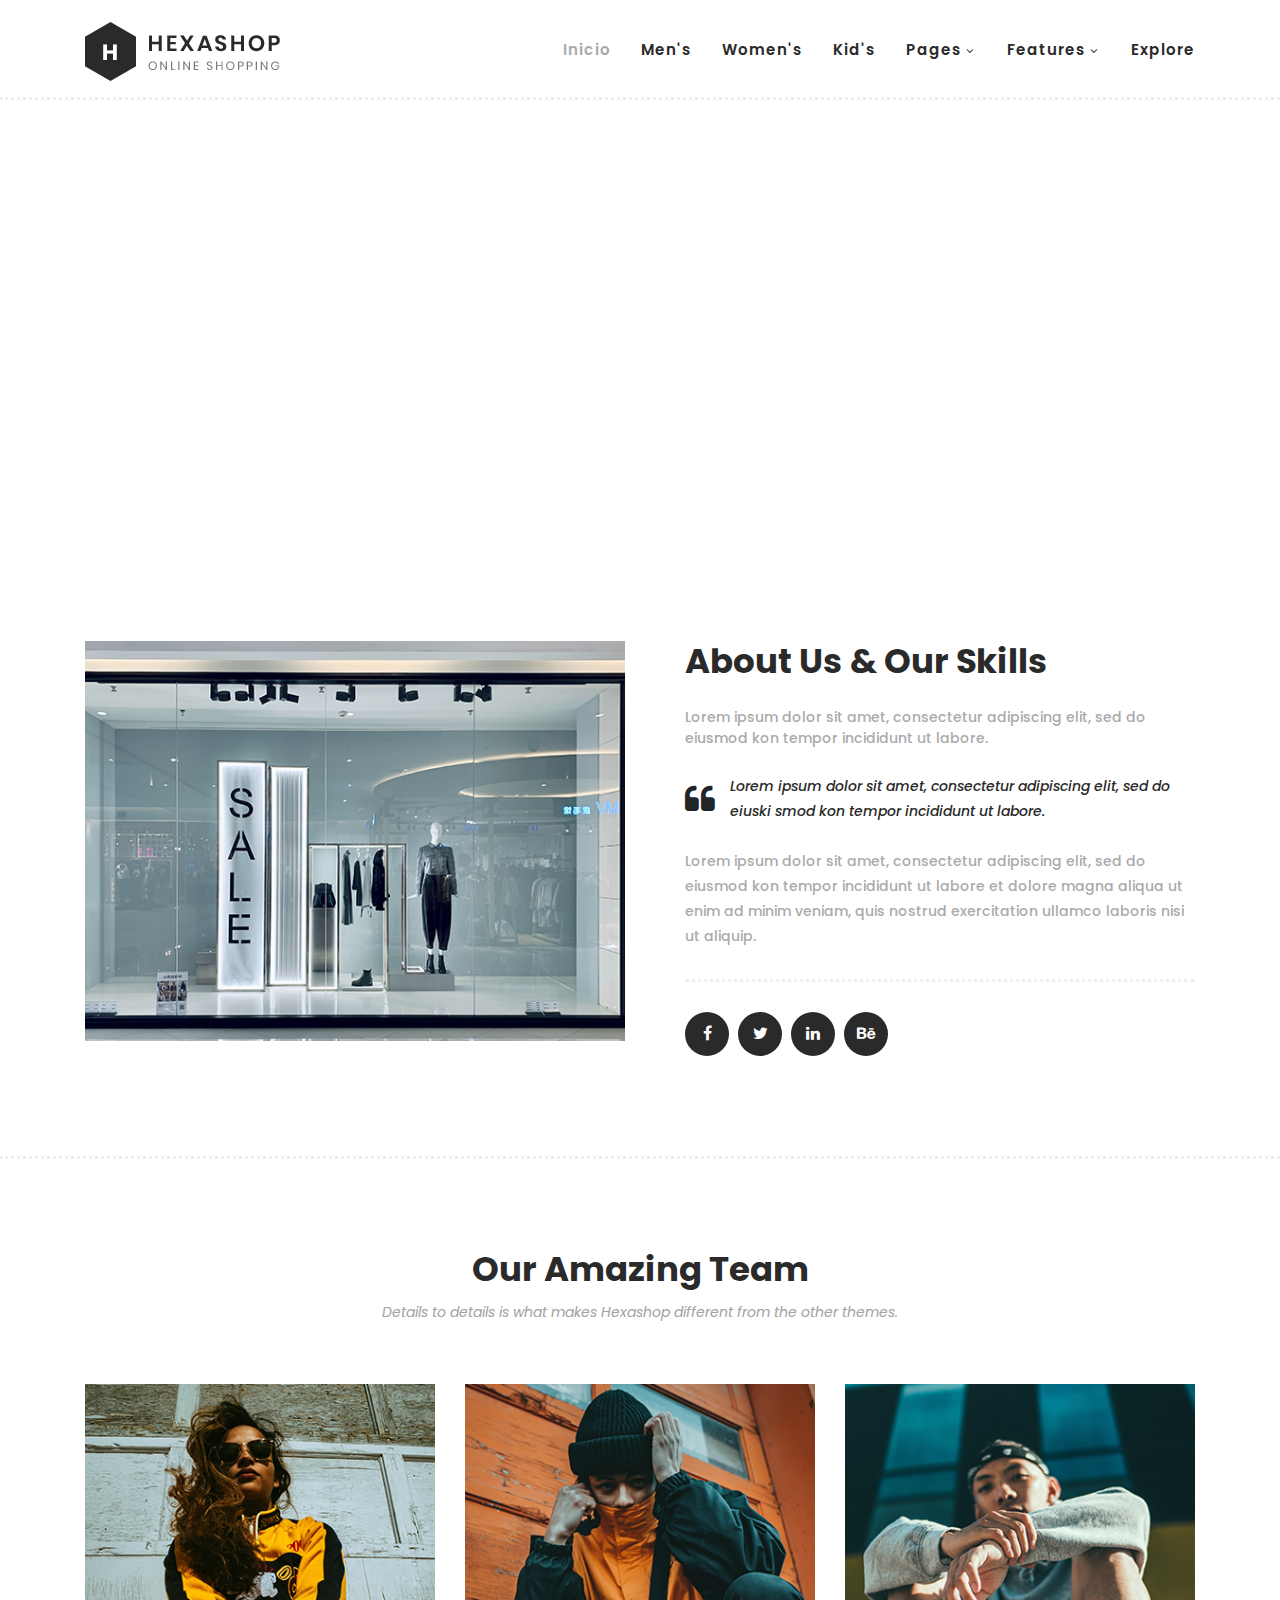
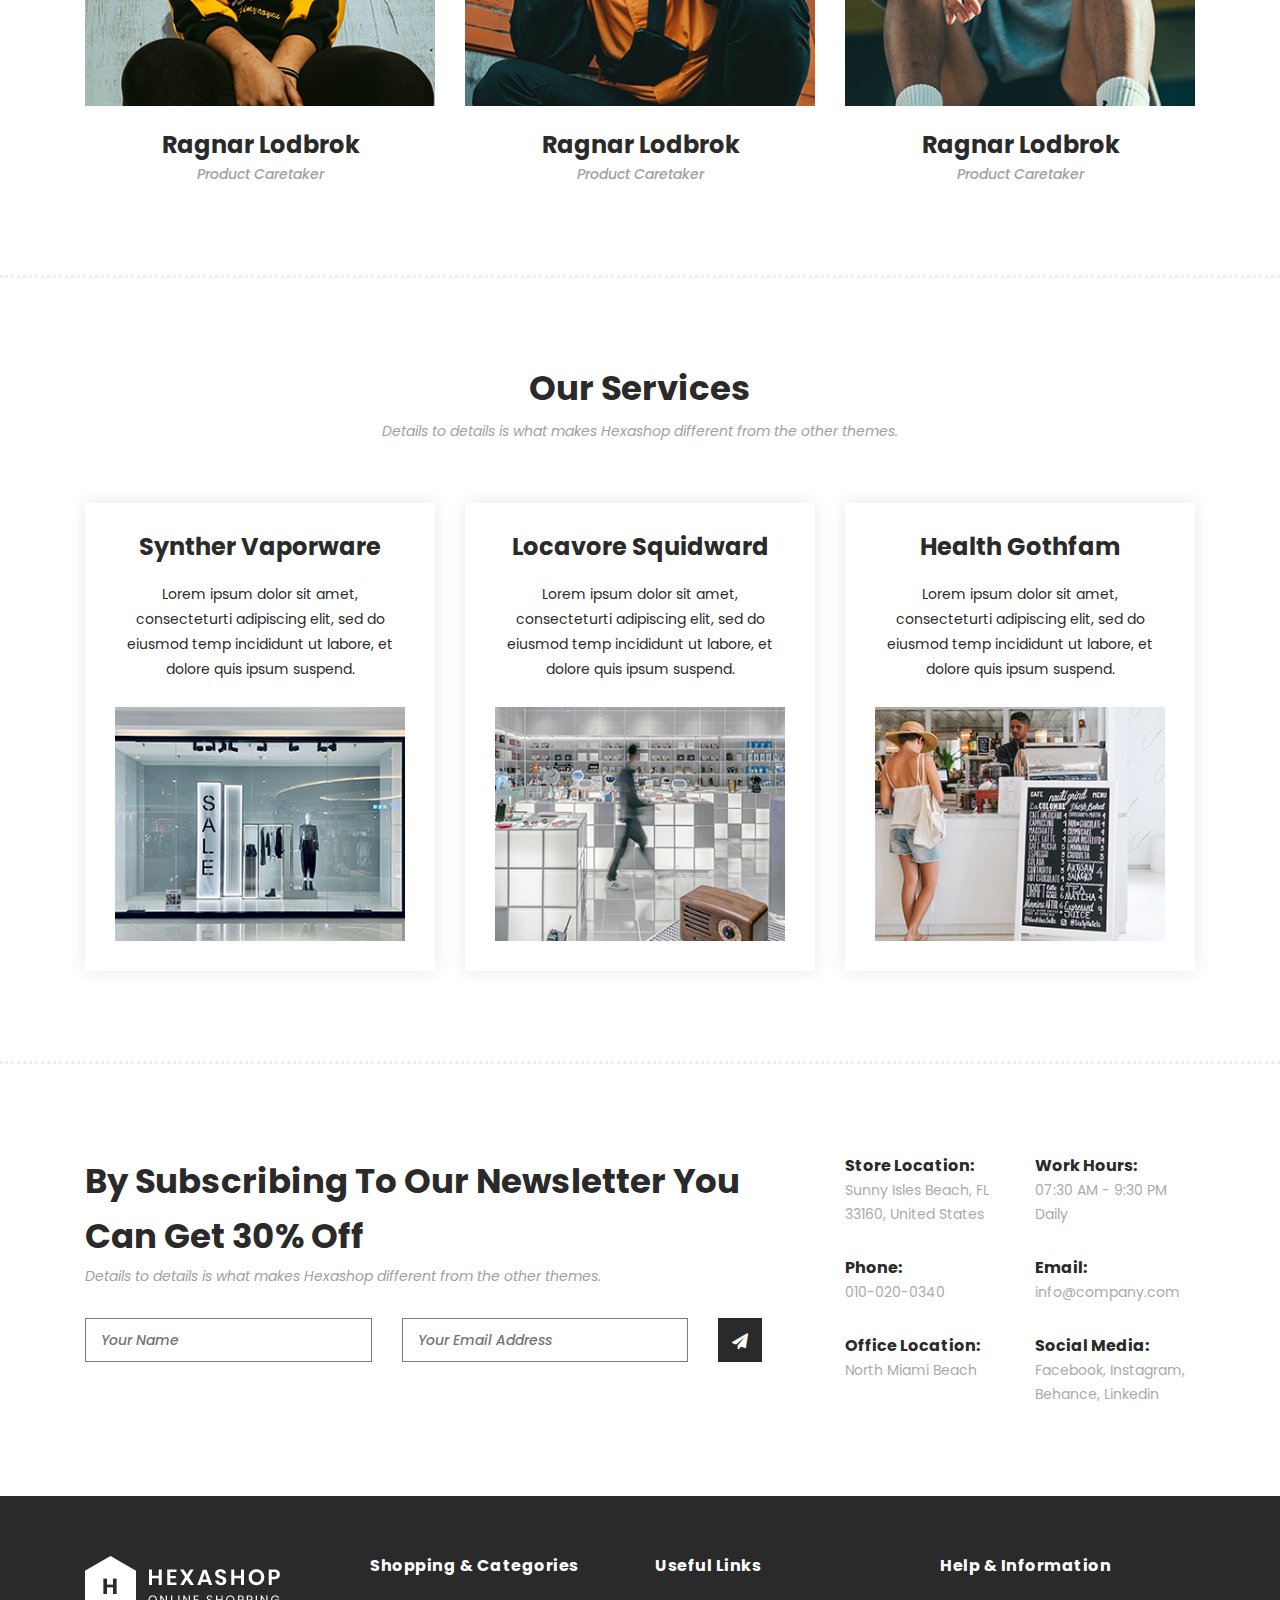
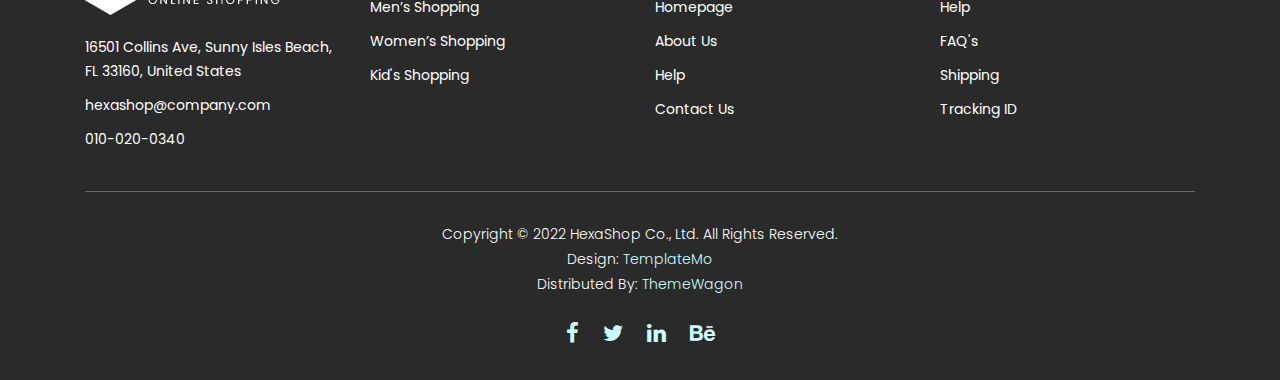
==== hexashop-1.0.0/about.html @ 98b02cd2 "first commit" ====
<!DOCTYPE html>
<html lang="en">

  <head>

    <meta charset="utf-8">
    <meta name="viewport" content="width=device-width, initial-scale=1, shrink-to-fit=no">
    <meta name="description" content="">
    <meta name="author" content="">
    <link href="https://fonts.googleapis.com/css?family=Poppins:100,200,300,400,500,600,700,800,900&display=swap" rel="stylesheet">

    <title>Hexashop - About Page</title>


    <!-- Additional CSS Files -->
    <link rel="stylesheet" type="text/css" href="assets/css/bootstrap.min.css">

    <link rel="stylesheet" type="text/css" href="assets/css/font-awesome.css">

    <link rel="stylesheet" href="assets/css/templatemo-hexashop.css">

    <link rel="stylesheet" href="assets/css/owl-carousel.css">

    <link rel="stylesheet" href="assets/css/lightbox.css">
<!--

TemplateMo 571 Hexashop

https://templatemo.com/tm-571-hexashop

-->
    </head>
    
    <body>
    
    <!-- ***** Preloader Start ***** -->
    <div id="preloader">
        <div class="jumper">
            <div></div>
            <div></div>
            <div></div>
        </div>
    </div>  
    <!-- ***** Preloader End ***** -->
    
    
    <!-- ***** Header Area Start ***** -->
    <header class="header-area header-sticky">
        <div class="container">
            <div class="row">
                <div class="col-12">
                    <nav class="main-nav">
                        <!-- ***** Logo Start ***** -->
                        <a href="index.html" class="logo">
                            <img src="assets/images/logo.png">
                        </a>
                        <!-- ***** Logo End ***** -->
                        <!-- ***** Menu Start ***** -->
                        <ul class="nav">
                            <li class="scroll-to-section"><a href="index.html" class="active">Inicio</a></li>
                            <li class="scroll-to-section"><a href="index.html">Men's</a></li>
                            <li class="scroll-to-section"><a href="index.html">Women's</a></li>
                            <li class="scroll-to-section"><a href="index.html">Kid's</a></li>
                            <li class="submenu">
                                <a href="javascript:;">Pages</a>
                                <ul>
                                    <li><a href="about.html">About Us</a></li>
                                    <li><a href="products.html">Products</a></li>
                                    <li><a href="single-product.html">Single Product</a></li>
                                    <li><a href="contact.html">Contact Us</a></li>
                                </ul>
                            </li>
                            <li class="submenu">
                                <a href="javascript:;">Features</a>
                                <ul>
                                    <li><a href="#">Features Page 1</a></li>
                                    <li><a href="#">Features Page 2</a></li>
                                    <li><a href="#">Features Page 3</a></li>
                                    <li><a rel="nofollow" href="https://templatemo.com/page/4" target="_blank">Template Page 4</a></li>
                                </ul>
                            </li>
                            <li class="scroll-to-section"><a href="index.html">Explore</a></li>
                        </ul>        
                        <a class='menu-trigger'>
                            <span>Menu</span>
                        </a>
                        <!-- ***** Menu End ***** -->
                    </nav>
                </div>
            </div>
        </div>
    </header>
    <!-- ***** Header Area End ***** -->

    <!-- ***** Main Banner Area Start ***** -->
    <div class="page-heading about-page-heading" id="top">
        <div class="container">
            <div class="row">
                <div class="col-lg-12">
                    <div class="inner-content">
                        <h2>About Our Company</h2>
                        <span>Awesome, clean &amp; creative HTML5 Template</span>
                    </div>
                </div>
            </div>
        </div>
    </div>
    <!-- ***** Main Banner Area End ***** -->

    <!-- ***** About Area Starts ***** -->
    <div class="about-us">
        <div class="container">
            <div class="row">
                <div class="col-lg-6">
                    <div class="left-image">
                        <img src="assets/images/about-left-image.jpg" alt="">
                    </div>
                </div>
                <div class="col-lg-6">
                    <div class="right-content">
                        <h4>About Us &amp; Our Skills</h4>
                        <span>Lorem ipsum dolor sit amet, consectetur adipiscing elit, sed do eiusmod kon tempor incididunt ut labore.</span>
                        <div class="quote">
                            <i class="fa fa-quote-left"></i><p>Lorem ipsum dolor sit amet, consectetur adipiscing elit, sed do eiuski smod kon tempor incididunt ut labore.</p>
                        </div>
                        <p>Lorem ipsum dolor sit amet, consectetur adipiscing elit, sed do eiusmod kon tempor incididunt ut labore et dolore magna aliqua ut enim ad minim veniam, quis nostrud exercitation ullamco laboris nisi ut aliquip.</p>
                        <ul>
                            <li><a href="#"><i class="fa fa-facebook"></i></a></li>
                            <li><a href="#"><i class="fa fa-twitter"></i></a></li>
                            <li><a href="#"><i class="fa fa-linkedin"></i></a></li>
                            <li><a href="#"><i class="fa fa-behance"></i></a></li>
                        </ul>
                    </div>
                </div>
            </div>
        </div>
    </div>
    <!-- ***** About Area Ends ***** -->

    <!-- ***** Our Team Area Starts ***** -->
    <section class="our-team">
        <div class="container">
            <div class="row">
                <div class="col-lg-12">
                    <div class="section-heading">
                        <h2>Our Amazing Team</h2>
                        <span>Details to details is what makes Hexashop different from the other themes.</span>
                    </div>
                </div>
                <div class="col-lg-4">
                    <div class="team-item">
                        <div class="thumb">
                            <div class="hover-effect">
                                <div class="inner-content">
                                    <ul>
                                        <li><a href="#"><i class="fa fa-facebook"></i></a></li>
                                        <li><a href="#"><i class="fa fa-twitter"></i></a></li>
                                        <li><a href="#"><i class="fa fa-linkedin"></i></a></li>
                                        <li><a href="#"><i class="fa fa-behance"></i></a></li>
                                    </ul>
                                </div>
                            </div>
                            <img src="assets/images/team-member-01.jpg">
                        </div>
                        <div class="down-content">
                            <h4>Ragnar Lodbrok</h4>
                            <span>Product Caretaker</span>
                        </div>
                    </div>
                </div>
                <div class="col-lg-4">
                    <div class="team-item">
                        <div class="thumb">
                            <div class="hover-effect">
                                <div class="inner-content">
                                    <ul>
                                        <li><a href="#"><i class="fa fa-facebook"></i></a></li>
                                        <li><a href="#"><i class="fa fa-twitter"></i></a></li>
                                        <li><a href="#"><i class="fa fa-linkedin"></i></a></li>
                                        <li><a href="#"><i class="fa fa-behance"></i></a></li>
                                    </ul>
                                </div>
                            </div>
                            <img src="assets/images/team-member-02.jpg">
                        </div>
                        <div class="down-content">
                            <h4>Ragnar Lodbrok</h4>
                            <span>Product Caretaker</span>
                        </div>
                    </div>
                </div>
                <div class="col-lg-4">
                    <div class="team-item">
                        <div class="thumb">
                            <div class="hover-effect">
                                <div class="inner-content">
                                    <ul>
                                        <li><a href="#"><i class="fa fa-facebook"></i></a></li>
                                        <li><a href="#"><i class="fa fa-twitter"></i></a></li>
                                        <li><a href="#"><i class="fa fa-linkedin"></i></a></li>
                                        <li><a href="#"><i class="fa fa-behance"></i></a></li>
                                    </ul>
                                </div>
                            </div>
                            <img src="assets/images/team-member-03.jpg">
                        </div>
                        <div class="down-content">
                            <h4>Ragnar Lodbrok</h4>
                            <span>Product Caretaker</span>
                        </div>
                    </div>
                </div>
            </div>
        </div>
    </section>
    <!-- ***** Our Team Area Ends ***** -->

    <!-- ***** Services Area Starts ***** -->
    <section class="our-services">
        <div class="container">
            <div class="row">
                <div class="col-lg-12">
                    <div class="section-heading">
                        <h2>Our Services</h2>
                        <span>Details to details is what makes Hexashop different from the other themes.</span>
                    </div>
                </div>
                <div class="col-lg-4">
                    <div class="service-item">
                        <h4>Synther Vaporware</h4>
                        <p>Lorem ipsum dolor sit amet, consecteturti adipiscing elit, sed do eiusmod temp incididunt ut labore, et dolore quis ipsum suspend.</p>
                        <img src="assets/images/service-01.jpg" alt="">
                    </div>
                </div>
                <div class="col-lg-4">
                    <div class="service-item">
                        <h4>Locavore Squidward</h4>
                        <p>Lorem ipsum dolor sit amet, consecteturti adipiscing elit, sed do eiusmod temp incididunt ut labore, et dolore quis ipsum suspend.</p>
                        <img src="assets/images/service-02.jpg" alt="">
                    </div>
                </div>
                <div class="col-lg-4">
                    <div class="service-item">
                        <h4>Health Gothfam</h4>
                        <p>Lorem ipsum dolor sit amet, consecteturti adipiscing elit, sed do eiusmod temp incididunt ut labore, et dolore quis ipsum suspend.</p>
                        <img src="assets/images/service-03.jpg" alt="">
                    </div>
                </div>
            </div>
        </div>
    </section>
    <!-- ***** Services Area Ends ***** -->

    <!-- ***** Subscribe Area Starts ***** -->
    <div class="subscribe">
        <div class="container">
            <div class="row">
                <div class="col-lg-8">
                    <div class="section-heading">
                        <h2>By Subscribing To Our Newsletter You Can Get 30% Off</h2>
                        <span>Details to details is what makes Hexashop different from the other themes.</span>
                    </div>
                    <form id="subscribe" action="" method="get">
                        <div class="row">
                          <div class="col-lg-5">
                            <fieldset>
                              <input name="name" type="text" id="name" placeholder="Your Name" required="">
                            </fieldset>
                          </div>
                          <div class="col-lg-5">
                            <fieldset>
                              <input name="email" type="text" id="email" pattern="[^ @]*@[^ @]*" placeholder="Your Email Address" required="">
                            </fieldset>
                          </div>
                          <div class="col-lg-2">
                            <fieldset>
                              <button type="submit" id="form-submit" class="main-dark-button"><i class="fa fa-paper-plane"></i></button>
                            </fieldset>
                          </div>
                        </div>
                    </form>
                </div>
                <div class="col-lg-4">
                    <div class="row">
                        <div class="col-6">
                            <ul>
                                <li>Store Location:<br><span>Sunny Isles Beach, FL 33160, United States</span></li>
                                <li>Phone:<br><span>010-020-0340</span></li>
                                <li>Office Location:<br><span>North Miami Beach</span></li>
                            </ul>
                        </div>
                        <div class="col-6">
                            <ul>
                                <li>Work Hours:<br><span>07:30 AM - 9:30 PM Daily</span></li>
                                <li>Email:<br><span>info@company.com</span></li>
                                <li>Social Media:<br><span><a href="#">Facebook</a>, <a href="#">Instagram</a>, <a href="#">Behance</a>, <a href="#">Linkedin</a></span></li>
                            </ul>
                        </div>
                    </div>
                </div>
            </div>
        </div>
    </div>
    <!-- ***** Subscribe Area Ends ***** -->

    <!-- ***** Footer Start ***** -->
    <footer>
        <div class="container">
            <div class="row">
                <div class="col-lg-3">
                    <div class="first-item">
                        <div class="logo">
                            <img src="assets/images/white-logo.png" alt="hexashop ecommerce templatemo">
                        </div>
                        <ul>
                            <li><a href="#">16501 Collins Ave, Sunny Isles Beach, FL 33160, United States</a></li>
                            <li><a href="#">hexashop@company.com</a></li>
                            <li><a href="#">010-020-0340</a></li>
                        </ul>
                    </div>
                </div>
                <div class="col-lg-3">
                    <h4>Shopping &amp; Categories</h4>
                    <ul>
                        <li><a href="#">Men’s Shopping</a></li>
                        <li><a href="#">Women’s Shopping</a></li>
                        <li><a href="#">Kid's Shopping</a></li>
                    </ul>
                </div>
                <div class="col-lg-3">
                    <h4>Useful Links</h4>
                    <ul>
                        <li><a href="#">Homepage</a></li>
                        <li><a href="#">About Us</a></li>
                        <li><a href="#">Help</a></li>
                        <li><a href="#">Contact Us</a></li>
                    </ul>
                </div>
                <div class="col-lg-3">
                    <h4>Help &amp; Information</h4>
                    <ul>
                        <li><a href="#">Help</a></li>
                        <li><a href="#">FAQ's</a></li>
                        <li><a href="#">Shipping</a></li>
                        <li><a href="#">Tracking ID</a></li>
                    </ul>
                </div>
                <div class="col-lg-12">
                    <div class="under-footer">
                        <p>Copyright © 2022 HexaShop Co., Ltd. All Rights Reserved. 
                        
                        <br>Design: <a href="https://templatemo.com" target="_parent" title="free css templates">TemplateMo</a>

                        <br>Distributed By: <a href="https://themewagon.com" target="_blank" title="free & premium responsive templates">ThemeWagon</a></p>
                        <ul>
                            <li><a href="#"><i class="fa fa-facebook"></i></a></li>
                            <li><a href="#"><i class="fa fa-twitter"></i></a></li>
                            <li><a href="#"><i class="fa fa-linkedin"></i></a></li>
                            <li><a href="#"><i class="fa fa-behance"></i></a></li>
                        </ul>
                    </div>
                </div>
            </div>
        </div>
    </footer>
    

    <!-- jQuery -->
    <script src="assets/js/jquery-2.1.0.min.js"></script>

    <!-- Bootstrap -->
    <script src="assets/js/popper.js"></script>
    <script src="assets/js/bootstrap.min.js"></script>

    <!-- Plugins -->
    <script src="assets/js/owl-carousel.js"></script>
    <script src="assets/js/accordions.js"></script>
    <script src="assets/js/datepicker.js"></script>
    <script src="assets/js/scrollreveal.min.js"></script>
    <script src="assets/js/waypoints.min.js"></script>
    <script src="assets/js/jquery.counterup.min.js"></script>
    <script src="assets/js/imgfix.min.js"></script> 
    <script src="assets/js/slick.js"></script> 
    <script src="assets/js/lightbox.js"></script> 
    <script src="assets/js/isotope.js"></script> 
    
    <!-- Global Init -->
    <script src="assets/js/custom.js"></script>

    <script>

        $(function() {
            var selectedClass = "";
            $("p").click(function(){
            selectedClass = $(this).attr("data-rel");
            $("#portfolio").fadeTo(50, 0.1);
                $("#portfolio div").not("."+selectedClass).fadeOut();
            setTimeout(function() {
              $("."+selectedClass).fadeIn();
              $("#portfolio").fadeTo(50, 1);
            }, 500);
                
            });
        });

    </script>

  </body>

</html>
---- hexashop-1.0.0/assets/css/templatemo-hexashop.css ----
/*

TemplateMo 571 Hexashop

https://templatemo.com/tm-571-hexashop

*/

/* ---------------------------------------------
Table of contents
------------------------------------------------
01. font & reset css
02. reset
03. global styles
04. header
05. banner
06. features
07. testimonials
08. contact
09. footer
10. preloader
11. search
12. portfolio

--------------------------------------------- */
/* 
---------------------------------------------
font & reset css
--------------------------------------------- 
*/
@import url("https://fonts.googleapis.com/css?family=Poppins:100,200,300,400,500,600,700,800,900");
/* 
---------------------------------------------
reset
--------------------------------------------- 
*/
html, body, div, span, applet, object, iframe, h1, h2, h3, h4, h5, h6, p, blockquote, div
pre, a, abbr, acronym, address, big, cite, code, del, dfn, em, font, img, ins, kbd, q,
s, samp, small, strike, strong, sub, sup, tt, var, b, u, i, center, dl, dt, dd, ol, ul, li,
figure, header, nav, section, article, aside, footer, figcaption {
  margin: 0;
  padding: 0;
  border: 0;
  outline: 0;
}

.clearfix:after {
  content: ".";
  display: block;
  clear: both;
  visibility: hidden;
  line-height: 0;
  height: 0;
}

.clearfix {
  display: inline-block;
}

html[xmlns] .clearfix {
  display: block;
}

* html .clearfix {
  height: 1%;
}

ul, li {
  padding: 0;
  margin: 0;
  list-style: none;
}

header, nav, section, article, aside, footer, hgroup {
  display: block;
}

* {
  box-sizing: border-box;
}

html, body {
  font-family: 'Poppins', sans-serif;
  font-weight: 400;
  background-color: #fff;
  font-size: 16px;
  -ms-text-size-adjust: 100%;
  -webkit-font-smoothing: antialiased;
  -moz-osx-font-smoothing: grayscale;
}

a {
  text-decoration: none !important;
}

h1, h2, h3, h4, h5, h6 {
  margin-top: 0px;
  margin-bottom: 0px;
}

ul {
  margin-bottom: 0px;
}

p {
  font-size: 14px;
  line-height: 25px;
  color: #2a2a2a;
}

/* 
---------------------------------------------
global styles
--------------------------------------------- 
*/
html,
body {
  background: #fff;
  font-family: 'Poppins', sans-serif;
}

::selection {
  background: #2a2a2a;
  color: #fff;
}

::-moz-selection {
  background: #2a2a2a;
  color: #fff;
}

@media (max-width: 991px) {
  html, body {
    overflow-x: hidden;
  }
  .mobile-top-fix {
    margin-top: 30px;
    margin-bottom: 0px;
  }
  .mobile-bottom-fix {
    margin-bottom: 30px;
  }
  .mobile-bottom-fix-big {
    margin-bottom: 60px;
  }
}

.main-border-button a {
  font-size: 13px;
  color: #fff;
  border: 1px solid #fff;
  padding: 12px 25px;
  display: inline-block;
  font-weight: 500;
  transition: all .3s;
}

.main-border-button a:hover {
  background-color: #fff;
  color: #2a2a2a;
}

.main-white-button a {
  font-size: 13px;
  color: #2a2a2a;
  background-color: #fff;
  padding: 12px 25px;
  display: inline-block;
  border-radius: 3px;
  font-weight: 600;
  transition: all .3s;
}

.main-white-button a:hover {
  opacity: 0.9;
}

.main-text-button a {
  font-size: 13px;
  color: #fff;
  font-weight: 600;
  transition: all .3s;
}

.main-text-button a:hover {
  opacity: 0.9;
}

.section-heading h2 {
  font-size: 34px;
  font-weight: 700;
  color: #2a2a2a;
}

.section-heading span {
  font-size: 14px;
  color: #a1a1a1;
  font-style: italic;
  font-weight: 400;
}



/* 
---------------------------------------------
header
--------------------------------------------- 
*/

.background-header {
  border-bottom: none !important;
  background-color: #fff;
  height: 80px!important;
  position: fixed!important;
  top: 0px;
  left: 0px;
  right: 0px;
  box-shadow: 0px 0px 10px rgba(0,0,0,0.15)!important;
}

.background-header .logo,
.background-header .main-nav .nav li a {
  color: #1e1e1e!important;
}

.background-header .main-nav .nav li:hover a {
  color: #2a2a2a!important;
}

.background-header .nav li a.active {
  color: #2a2a2a!important;
}

.header-area {
  border-bottom: 3px dotted #eee;
  box-shadow: none;
  background-color: #fff;
  position: absolute;
  top: 0px;
  left: 0px;
  right: 0px;
  z-index: 100;
  height: 100px;
  -webkit-transition: all .5s ease 0s;
  -moz-transition: all .5s ease 0s;
  -o-transition: all .5s ease 0s;
  transition: all .5s ease 0s;
}

.header-area .main-nav {
  min-height: 80px;
  background: transparent;
}

.header-area .main-nav .logo {
  line-height: 100px;
  color: #fff;
  font-size: 28px;
  font-weight: 700;
  text-transform: uppercase;
  letter-spacing: 2px;
  float: left;
  -webkit-transition: all 0.3s ease 0s;
  -moz-transition: all 0.3s ease 0s;
  -o-transition: all 0.3s ease 0s;
  transition: all 0.3s ease 0s;
}

.background-header .main-nav .logo {
  line-height: 75px;
}

.background-header .nav {
  margin-top: 20px !important;
}

.header-area .main-nav .nav {
  float: right;
  margin-top: 30px;
  margin-right: 0px;
  background-color: transparent;
  -webkit-transition: all 0.3s ease 0s;
  -moz-transition: all 0.3s ease 0s;
  -o-transition: all 0.3s ease 0s;
  transition: all 0.3s ease 0s;
  position: relative;
  z-index: 999;
}

.header-area .main-nav .nav li {
  padding-left: 15px;
  padding-right: 15px;
}

.header-area .main-nav .nav li:last-child {
  padding-right: 0px;
}

.header-area .main-nav .nav li a {
  display: block;
  font-weight: 600;
  font-size: 15px;
  color: #2a2a2a;
  text-transform: capitalize;
  -webkit-transition: all 0.3s ease 0s;
  -moz-transition: all 0.3s ease 0s;
  -o-transition: all 0.3s ease 0s;
  transition: all 0.3s ease 0s;
  height: 40px;
  line-height: 40px;
  border: transparent;
  letter-spacing: 1px;
}

.header-area .main-nav .nav li a {
  color: #2a2a2a;
}

.header-area .main-nav .nav li:hover a,
.header-area .main-nav .nav li a.active {
  color: #aaa!important;
}

.background-header .main-nav .nav li:hover a,
.background-header .main-nav .nav li a.active {
  color: #aaa!important;
  opacity: 1;
}

.header-area .main-nav .nav li.submenu {
  position: relative;
  padding-right: 30px;
}

.header-area .main-nav .nav li.submenu:after {
  font-family: FontAwesome;
  content: "\f107";
  font-size: 12px;
  color: #2a2a2a;
  position: absolute;
  right: 18px;
  top: 12px;
}

.background-header .main-nav .nav li.submenu:after {
  color: #2a2a2a;
}

.header-area .main-nav .nav li.submenu ul {
  position: absolute;
  width: 200px;
  box-shadow: 0 2px 28px 0 rgba(0, 0, 0, 0.06);
  overflow: hidden;
  top: 50px;
  opacity: 0;
  transform: translateY(+2em);
  visibility: hidden;
  z-index: -1;
  transition: all 0.3s ease-in-out 0s, visibility 0s linear 0.3s, z-index 0s linear 0.01s;
}

.header-area .main-nav .nav li.submenu ul li {
  margin-left: 0px;
  padding-left: 0px;
  padding-right: 0px;
}

.header-area .main-nav .nav li.submenu ul li a {
  opacity: 1;
  display: block;
  background: #f7f7f7;
  color: #2a2a2a!important;
  padding-left: 20px;
  height: 40px;
  line-height: 40px;
  -webkit-transition: all 0.3s ease 0s;
  -moz-transition: all 0.3s ease 0s;
  -o-transition: all 0.3s ease 0s;
  transition: all 0.3s ease 0s;
  position: relative;
  font-size: 13px;
  font-weight: 400;
  border-bottom: 1px solid #eee;
}

.header-area .main-nav .nav li.submenu ul li a:hover {
  background: #fff;
  color: #aaa!important;
  padding-left: 25px;
}

.header-area .main-nav .nav li.submenu ul li a:hover:before {
  width: 3px;
}

.header-area .main-nav .nav li.submenu:hover ul {
  visibility: visible;
  opacity: 1;
  z-index: 1;
  transform: translateY(0%);
  transition-delay: 0s, 0s, 0.3s;
}

.header-area .main-nav .menu-trigger {
  cursor: pointer;
  display: block;
  position: absolute;
  top: 33px;
  width: 32px;
  height: 40px;
  text-indent: -9999em;
  z-index: 99;
  right: 40px;
  display: none;
}

.background-header .main-nav .menu-trigger {
  top: 23px;
}

.header-area .main-nav .menu-trigger span,
.header-area .main-nav .menu-trigger span:before,
.header-area .main-nav .menu-trigger span:after {
  -moz-transition: all 0.4s;
  -o-transition: all 0.4s;
  -webkit-transition: all 0.4s;
  transition: all 0.4s;
  background-color: #1e1e1e;
  display: block;
  position: absolute;
  width: 30px;
  height: 2px;
  left: 0;
}

.background-header .main-nav .menu-trigger span,
.background-header .main-nav .menu-trigger span:before,
.background-header .main-nav .menu-trigger span:after {
  background-color: #1e1e1e;
}

.header-area .main-nav .menu-trigger span:before,
.header-area .main-nav .menu-trigger span:after {
  -moz-transition: all 0.4s;
  -o-transition: all 0.4s;
  -webkit-transition: all 0.4s;
  transition: all 0.4s;
  background-color: #1e1e1e;
  display: block;
  position: absolute;
  width: 30px;
  height: 2px;
  left: 0;
  width: 75%;
}

.background-header .main-nav .menu-trigger span:before,
.background-header .main-nav .menu-trigger span:after {
  background-color: #1e1e1e;
}

.header-area .main-nav .menu-trigger span:before,
.header-area .main-nav .menu-trigger span:after {
  content: "";
}

.header-area .main-nav .menu-trigger span {
  top: 16px;
}
about-page-heading
.header-area .main-nav .menu-trigger span:before {
  -moz-transform-origin: 33% 100%;
  -ms-transform-origin: 33% 100%;
  -webkit-transform-origin: 33% 100%;
  transform-origin: 33% 100%;
  top: -10px;
  z-index: 10;
}

.header-area .main-nav .menu-trigger span:after {
  -moz-transform-origin: 33% 0;
  -ms-transform-origin: 33% 0;
  -webkit-transform-origin: 33% 0;
  transform-origin: 33% 0;
  top: 10px;
}

.header-area .main-nav .menu-trigger.active span,
.header-area .main-nav .menu-trigger.active span:before,
.header-area .main-nav .menu-trigger.active span:after {
  background-color: transparent;
  width: 100%;
}

.header-area .main-nav .menu-trigger.active span:before {
  -moz-transform: translateY(6px) translateX(1px) rotate(45deg);
  -ms-transform: translateY(6px) translateX(1px) rotate(45deg);
  -webkit-transform: translateY(6px) translateX(1px) rotate(45deg);
  transform: translateY(6px) translateX(1px) rotate(45deg);
  background-color: #1e1e1e;
}

.background-header .main-nav .menu-trigger.active span:before {
  background-color: #1e1e1e;
}

.header-area .main-nav .menu-trigger.active span:after {
  -moz-transform: translateY(-6px) translateX(1px) rotate(-45deg);
  -ms-transform: translateY(-6px) translateX(1px) rotate(-45deg);
  -webkit-transform: translateY(-6px) translateX(1px) rotate(-45deg);
  transform: translateY(-6px) translateX(1px) rotate(-45deg);
  background-color: #1e1e1e;
}

.background-header .main-nav .menu-trigger.active span:after {
  background-color: #1e1e1e;
}

.header-area.header-sticky {
  min-height: 80px;
}

.header-area .nav {
  margin-top: 30px;
}

.header-area.header-sticky .nav li a.active {
  color: #aaa;
}

@media (max-width: 1200px) {
  .header-area .main-nav .nav li {
    padding-left: 12px;
    padding-right: 12px;
  }
  .header-area .main-nav:before {
    display: none;
  }
}

@media (max-width: 767px) {
  .header-area .main-nav .logo {
    color: #1e1e1e;
  }
  .header-area.header-sticky .nav li a:hover,
  .header-area.header-sticky .nav li a.active {
    color: #aaa!important;
    opacity: 1;
  }
  .header-area.header-sticky .nav li.search-icon a {
    width: 100%;
  }
  .header-area {
    background-color: #f7f7f7;
    padding: 0px 15px;
    height: 100px;
    box-shadow: none;
    text-align: center;
  }
  .header-area .container {
    padding: 0px;
  }
  .header-area .logo {
    margin-left: 30px;
  }
  .header-area .menu-trigger {
    display: block !important;
  }
  .header-area .main-nav {
    overflow: hidden;
  }
  .header-area .main-nav .nav {
    float: none;
    width: 100%;
    display: none;
    -webkit-transition: all 0s ease 0s;
    -moz-transition: all 0s ease 0s;
    -o-transition: all 0s ease 0s;
    transition: all 0s ease 0s;
    margin-left: 0px;
  }
  .header-area .main-nav .nav li:first-child {
    border-top: 1px solid #eee;
  }
  .header-area.header-sticky .nav {
    margin-top: 100px !important;
  }
  .header-area .main-nav .nav li {
    width: 100%;
    background: #fff;
    border-bottom: 1px solid #eee;
    padding-left: 0px !important;
    padding-right: 0px !important;
  }
  .header-area .main-nav .nav li a {
    height: 50px !important;
    line-height: 50px !important;
    padding: 0px !important;
    border: none !important;
    background: #f7f7f7 !important;
    color: #191a20 !important;
  }
  .header-area .main-nav .nav li a:hover {
    background: #eee !important;
    color: #aaa!important;
  }
  .header-area .main-nav .nav li.submenu ul {
    position: relative;
    visibility: inherit;
    opacity: 1;
    z-index: 1;
    transform: translateY(0%);
    transition-delay: 0s, 0s, 0.3s;
    top: 0px;
    width: 100%;
    box-shadow: none;
    height: 0px;
  }
  .header-area .main-nav .nav li.submenu ul li a {
    font-size: 12px;
    font-weight: 400;
  }
  .header-area .main-nav .nav li.submenu ul li a:hover:before {
    width: 0px;
  }
  .header-area .main-nav .nav li.submenu ul.active {
    height: auto !important;
  }
  .header-area .main-nav .nav li.submenu:after {
    color: #3B566E;
    right: 25px;
    font-size: 14px;
    top: 15px;
  }
  .header-area .main-nav .nav li.submenu:hover ul, .header-area .main-nav .nav li.submenu:focus ul {
    height: 0px;
  }
}

@media (min-width: 767px) {
  .header-area .main-nav .nav {
    display: flex !important;
  }
}


/* 
---------------------------------------------
banner
--------------------------------------------- 
*/

.main-banner {
  border-bottom: 3px dotted #eee;
  padding-top: 160px;
  padding-bottom: 30px;
}

.main-banner .left-content .thumb img {
  width: 100%;
  overflow: hidden;
}

.main-banner .left-content .inner-content {
  position: absolute;
  left: 100px;
  top: 50%;
  transform: translateY(-50%);
}

.main-banner .left-content .inner-content h4 {
  color: #fff;
  margin-top: -10px;
  font-size: 52px;
  font-weight: 700;
  margin-bottom: 20px;
}

.main-banner .left-content .inner-content span {
  font-size: 16px;
  color: #fff;
  font-weight: 400;
  font-style: italic;
  display: block;
  margin-bottom: 30px;
}

.main-banner .right-content .right-first-image {
  margin-bottom: 28.5px;
}

.main-banner .right-content .right-first-image .thumb {
  position: relative;
  text-align: center;
}

.main-banner .right-content .right-first-image .thumb img {
  width: 100%;
  overflow: hidden;
}

.main-banner .right-content .right-first-image .thumb .inner-content {
  position: absolute;
  top: 50%;
  transform: translateY(-50%);
  width: 100%;
  text-align: center;
}

.main-banner .right-content .right-first-image .thumb .inner-content h4 {
  color: #fff;
  font-size: 24px;
  font-weight: 700;
  margin-bottom: 15px;
}

.main-banner .right-content .right-first-image .thumb .inner-content span {
  font-size: 16px;
  color: #fff;
  font-style: italic;
}

.main-banner .right-content .right-first-image .thumb .hover-content {
  position: absolute;
  top: 15px;
  right: 15px;
  left: 15px;
  bottom: 15px;
  text-align: center;
  background-color: rgba(42,42,42,.97);
  opacity: 0;
  visibility: hidden;
  transition: all 0.5s;
}

.main-banner .right-content .right-first-image .thumb:hover .hover-content {
  opacity: 1;
  visibility: visible;
}

.main-banner .right-content .right-first-image .thumb .hover-content .inner {
  position: absolute;
  top: 50%;
  left: 50%;
  transform: translate(-50%, -50%);
  width: 100%;
}

.main-banner .right-content .right-first-image .thumb .hover-content h4 {
  color: #fff;
  font-size: 24px;
  font-weight: 700;
  margin-bottom: 15px;
}

.main-banner .right-content .right-first-image .thumb .hover-content p {
  color: #fff;
  padding: 0px 20px;
  margin-bottom: 20px;
}



/*
---------------------------------------------
Men
---------------------------------------------
*/

#men {
  padding-top: 90px;
  padding-bottom: 90px;
  border-bottom: 3px dotted #eee;
}

#men .section-heading {
  margin-bottom: 60px;
}

#men .item .down-content {
  padding-top: 30px;
  position: relative;
  z-index: 3;
  background-color: #fff;
}

#men .item .down-content h4 {
  font-size: 22px;
  color: #2a2a2a;
  font-weight: 700;
  margin-bottom: 8px;
}

#men .item .down-content span {
  font-size: 18px;
  color: #a1a1a1;
  font-weight: 500;
  display: block;
}

#men .item .down-content ul.stars {
  position: absolute;
  right: 0;
  top: 30px;
}

#men .item .down-content ul.stars li {
  display: inline;
  font-size: 13px;
}

#men .item .thumb .hover-content {
  position: absolute;
  z-index: 2;
  text-align: center;
  bottom: -60px;
  width: 100%;
  opacity: 0;
  visibility: hidden;
  transition: all .5s;
}

#men .item .thumb:hover .hover-content {
  bottom: 30px;
  opacity: 1;
  visibility: visible;
}

#men .item .thumb {
  position: relative;
}

#men .item .thumb .hover-content ul li {
  display: inline;
  margin: 0px 10px;
}

#men .item .thumb .hover-content ul li a {
  width: 50px;
  height: 50px;
  text-align: center;
  line-height: 50px;
  display: inline-block;
  color: #2a2a2a;
  background-color: #fff;
}


#men .owl-nav {
  text-align: center;
  position: absolute;
  width: 100%;
  top: 40%;
  transform: translateY(-25px);
}

#men .owl-dots {
  display: none;
}
    
#men .owl-nav .owl-prev{
  position: absolute;
  left: -80px;
  outline: none;
}

#men .owl-nav .owl-prev span,
#men .owl-nav .owl-next span {
  opacity: 0;
}

#men .owl-nav .owl-prev:before {
  display: inline-block;
  font-family: 'FontAwesome';
  color: #2a2a2a;
  font-size: 25px;
  font-weight: 700;
  content: '\f104';
  width: 50px;
  height: 50px;
  background-color: transparent;
  line-height: 48px;
  border :1px solid #2a2a2a;
}

#men .owl-nav .owl-prev {
  opacity: 0.75;
  transition: all .5s;
}

#men .owl-nav .owl-prev:hover {
  opacity: 1;
}

#men .owl-nav .owl-next {
  opacity: 0.75;
  transition: all .5s;
}

#men .owl-nav .owl-next:hover {
  opacity: 1;
}

#men .owl-nav .owl-next{
  outline: none;
  position: absolute;
  right: -85px;
}

#men .owl-nav .owl-next:before {
  display: inline-block;
  font-family: 'FontAwesome';
  color: #2a2a2a;
  font-size: 25px;
  font-weight: 700;
  content: '\f105';
  width: 50px;
  height: 50px;
  background-color: transparent;
  line-height: 48px;
  border :1px solid #2a2a2a;
}


/*
---------------------------------------------
Women
---------------------------------------------
*/

#women {
  padding-top: 90px;
  padding-bottom: 90px;
  border-bottom: 3px dotted #eee;
}

#women .section-heading {
  margin-bottom: 60px;
}

#women .item .down-content {
  padding-top: 30px;
  position: relative;
  z-index: 3;
  background-color: #fff;
}

#women .item .down-content h4 {
  font-size: 22px;
  color: #2a2a2a;
  font-weight: 700;
  margin-bottom: 8px;
}

#women .item .down-content span {
  font-size: 18px;
  color: #a1a1a1;
  font-weight: 500;
  display: block;
}

#women .item .down-content ul.stars {
  position: absolute;
  right: 0;
  top: 30px;
}

#women .item .down-content ul.stars li {
  display: inline;
  font-size: 13px;
}

#women .item .thumb .hover-content {
  position: absolute;
  z-index: 2;
  text-align: center;
  bottom: -60px;
  width: 100%;
  opacity: 0;
  visibility: hidden;
  transition: all .5s;
}

#women .item .thumb:hover .hover-content {
  bottom: 30px;
  opacity: 1;
  visibility: visible;
}

#women .item .thumb {
  position: relative;
}

#women .item .thumb .hover-content ul li {
  display: inline;
  margin: 0px 10px;
}

#women .item .thumb .hover-content ul li a {
  width: 50px;
  height: 50px;
  text-align: center;
  line-height: 50px;
  display: inline-block;
  color: #2a2a2a;
  background-color: #fff;
}


#women .owl-nav {
  text-align: center;
  position: absolute;
  width: 100%;
  top: 40%;
  transform: translateY(-25px);
}

#women .owl-dots {
  display: none;
}
    
#women .owl-nav .owl-prev{
  position: absolute;
  left: -80px;
  outline: none;
}

#women .owl-nav .owl-prev span,
#women .owl-nav .owl-next span {
  opacity: 0;
}

#women .owl-nav .owl-prev:before {
  display: inline-block;
  font-family: 'FontAwesome';
  color: #2a2a2a;
  font-size: 25px;
  font-weight: 700;
  content: '\f104';
  width: 50px;
  height: 50px;
  background-color: transparent;
  line-height: 48px;
  border :1px solid #2a2a2a;
}

#women .owl-nav .owl-prev {
  opacity: 0.75;
  transition: all .5s;
}

#women .owl-nav .owl-prev:hover {
  opacity: 1;
}

#women .owl-nav .owl-next {
  opacity: 0.75;
  transition: all .5s;
}

#women .owl-nav .owl-next:hover {
  opacity: 1;
}

#women .owl-nav .owl-next{
  outline: none;
  position: absolute;
  right: -85px;
}

#women .owl-nav .owl-next:before {
  display: inline-block;
  font-family: 'FontAwesome';
  color: #2a2a2a;
  font-size: 25px;
  font-weight: 700;
  content: '\f105';
  width: 50px;
  height: 50px;
  background-color: transparent;
  line-height: 48px;
  border :1px solid #2a2a2a;
}

/*
---------------------------------------------
Kids
---------------------------------------------
*/

#kids {
  padding-top: 90px;
  padding-bottom: 90px;
  border-bottom: 3px dotted #eee;
}

#kids .section-heading {
  margin-bottom: 60px;
}

#kids .item .down-content {
  padding-top: 30px;
  position: relative;
  z-index: 3;
  background-color: #fff;
}

#kids .item .down-content h4 {
  font-size: 22px;
  color: #2a2a2a;
  font-weight: 700;
  margin-bottom: 8px;
}

#kids .item .down-content span {
  font-size: 18px;
  color: #a1a1a1;
  font-weight: 500;
  display: block;
}

#kids .item .down-content ul.stars {
  position: absolute;
  right: 0;
  top: 30px;
}

#kids .item .down-content ul.stars li {
  display: inline;
  font-size: 13px;
}

#kids .item .thumb .hover-content {
  position: absolute;
  z-index: 2;
  text-align: center;
  bottom: -60px;
  width: 100%;
  opacity: 0;
  visibility: hidden;
  transition: all .5s;
}

#kids .item .thumb:hover .hover-content {
  bottom: 30px;
  opacity: 1;
  visibility: visible;
}

#kids .item .thumb {
  position: relative;
}

#kids .item .thumb .hover-content ul li {
  display: inline;
  margin: 0px 10px;
}

#kids .item .thumb .hover-content ul li a {
  width: 50px;
  height: 50px;
  text-align: center;
  line-height: 50px;
  display: inline-block;
  color: #2a2a2a;
  background-color: #fff;
}


#kids .owl-nav {
  text-align: center;
  position: absolute;
  width: 100%;
  top: 40%;
  transform: translateY(-25px);
}

#kids .owl-dots {
  display: none;
}
    
#kids .owl-nav .owl-prev{
  position: absolute;
  left: -80px;
  outline: none;
}

#kids .owl-nav .owl-prev span,
#kids .owl-nav .owl-next span {
  opacity: 0;
}

#kids .owl-nav .owl-prev:before {
  display: inline-block;
  font-family: 'FontAwesome';
  color: #2a2a2a;
  font-size: 25px;
  font-weight: 700;
  content: '\f104';
  width: 50px;
  height: 50px;
  background-color: transparent;
  line-height: 48px;
  border :1px solid #2a2a2a;
}

#kids .owl-nav .owl-prev {
  opacity: 0.75;
  transition: all .5s;
}

#kids .owl-nav .owl-prev:hover {
  opacity: 1;
}

#kids .owl-nav .owl-next {
  opacity: 0.75;
  transition: all .5s;
}

#kids .owl-nav .owl-next:hover {
  opacity: 1;
}

#kids .owl-nav .owl-next{
  outline: none;
  position: absolute;
  right: -85px;
}

#kids .owl-nav .owl-next:before {
  display: inline-block;
  font-family: 'FontAwesome';
  color: #2a2a2a;
  font-size: 25px;
  font-weight: 700;
  content: '\f105';
  width: 50px;
  height: 50px;
  background-color: transparent;
  line-height: 48px;
  border :1px solid #2a2a2a;
}


/*
---------------------------------------------
Explore
---------------------------------------------
*/

#explore {
  padding-top: 90px;
  padding-bottom: 90px;
  border-bottom: 3px dotted #eee;
}

#explore .left-content {
  margin-right: 30px;
}

#explore .left-content h2 {
  font-size: 34px;
  font-weight: 700;
  color: #2a2a2a;
}

#explore .left-content span {
  font-size: 14px;
  color: #aaaaaa;
  font-weight: 500;
  display: block;
  margin-top: 25px;
}

#explore .left-content .quote {
  margin-top: 25px;
}

#explore .left-content .quote i {
  float: left;
  font-size: 32px;
  margin-right: 15px;
  margin-top: 10px;
}

#explore .left-content .quote p {
  font-style: italic;
  color: #2a2a2a;
  font-weight: 500;
}

#explore .left-content p {
  font-size: 14px;
  color: #aaaaaa;
  font-weight: 500;
  display: block;
  margin-top: 25px;
}

#explore .left-content .main-border-button a {
  color: #2a2a2a;
  border-color: #2a2a2a;
  margin-top: 35px;
}

#explore .left-content .main-border-button a:hover {
  background-color: #2a2a2a;
  color: #fff;
}

#explore img {
  width: 100%;
  overflow: hidden;
}

#explore .leather {
  margin-bottom: 30px;
}

#explore .first-image {
  margin-bottom: 30px;
}

#explore .leather,
#explore .types {
  min-height: 255px;
  background-color: #f8f8f8;
  text-align: center;
  width: 100%;
}

#explore .leather h4,
#explore .types h4 {
  font-size: 24px;
  font-weight: 700;
  color: #2a2a2a;
  padding-top: 90px;
  margin-bottom: 5px;
}

#explore .leather span,
#explore .types span {
  font-size: 14px;
  font-style: italic;
  color: #aaa;
  font-weight: 500;
}

/* 
---------------------------------------------
Social
--------------------------------------------- 
*/

#social {
  margin-top: 90px;
  padding-bottom: 90px;
  border-bottom: 3px dotted #eee;
}

#social .col-2 {
  padding-left: 0;
  padding-right: 0;
}

#social .images {
  margin-top: 60px;
  padding-left: 15px;
  padding-right: 15px;
}

#social .thumb {
  position: relative;
}

#social .thumb .icon {
  position: absolute;
  bottom: 0;
  left: 0;
  right: 0;
  top: 0;
  width: 100%;
  background-color: rgba(0,0,0,0.85);
  opacity: 0;
  visibility: hidden;
  transition: all .3s;
}

#social .thumb:hover .icon {
  opacity: 1;
  visibility: visible;
}

#social .thumb .icon h6 {
  color: #fff;
  position: absolute;
  font-size: 14px;
  bottom: 40px;
  font-weight: 400;
  left: 15px;
}

#social .thumb .icon i {
  color: #fff;
  position: absolute;
  bottom: 15px;
  left: 15px;
}

#social .thumb img {
  width: 100%;
  overflow: hidden;
}


/* 
---------------------------------------------
Subscribe
--------------------------------------------- 
*/

.subscribe {
  margin-top: 90px;
}

.subscribe .section-heading {
  margin-bottom: 30px;
}

.subscribe .section-heading h2 {
  line-height: 55px;
}

.subscribe form input {
  width: 100%;
  height: 44px;
  line-height: 44px;
  padding: 0px 15px;
  font-size: 14px;
  font-style: italic;
  font-weight: 500;
  color: #aaa;
  border-radius: 0px;
  border: 1px solid #7a7a7a;
  box-shadow: none;
}

.subscribe form input::focus {
  border-color: #2a2a2a;
  border-radius: 0px;
}

.subscribe form button {
  width: 44px;
  height: 44px;
  display: inline-block;
  text-align: center;
  line-height: 44px;
  background-color: #2a2a2a;
  box-shadow: none;
  border: 1px solid transparent;
  color: #fff;
  transition: all 0.3s;
}

.subscribe form button:hover {
  background-color: #fff;
  border: 1px solid #2a2a2a;
  color: #2a2a2a;
}

.subscribe ul li {
  margin-bottom: 30px;
  display: block;
}

.subscribe ul li {
  font-size: 16px;
  font-weight: 700;
  color: #2a2a2a;
}

.subscribe ul li span,
.subscribe ul li span a {
  font-size: 14px;
  font-weight: 400;
  color: #aaa;
}

.subscribe ul li span a:hover {
  color: #2a2a2a;
}


/* 
---------------------------------------------
footer
--------------------------------------------- 
*/

footer {
  margin-top: 60px;
  padding: 60px 0px 30px 0px;
  background-color: #2a2a2a;
}

footer .logo {
  margin-bottom: 20px;
}

footer ul li {
  display: block;
  margin-bottom: 10px;
}

footer ul li a {
  font-size: 14px;
  color: #fff;
  transition: all .3s;
}

footer ul li a:hover {
  color: #aaa;
}

footer h4 {
  letter-spacing: 0.5px;
  font-size: 16px;
  color: #fff;
  font-weight: 700;
  margin-bottom: 20px;
}

footer .under-footer {
  margin-top: 30px;
  padding-top: 30px;
  text-align: center;
  border-top: 1px solid rgba(250,250,250,0.3);
}

footer .under-footer ul {
  margin-top: 20px;
}

footer .under-footer ul li {
  display: inline-block;
  margin: 0px 10px;
}

footer .under-footer ul li a {
  font-size: 22px;
}

footer .under-footer p {
  color: #fff;
  font-size: 14px;
  font-weight: 300;
}

footer .under-footer a {
  color: #cff;
}

footer .under-footer a:hover {
  color: #c66;
}


/* 
---------------------------------------------
Products Page
--------------------------------------------- 
*/

.page-heading {
  margin-top: 160px;
  margin-bottom: 30px;
  background-image: url(../images/products-page-heading.jpg);
  background-position: center center;
  background-size: cover;
  background-repeat: no-repeat;
}

.page-heading .inner-content {
  padding: 150px 0px;
  text-align: center;
}

.page-heading .inner-content h2 {
  font-size: 52px;
  color: #fff;
  font-weight: 700;
  margin-bottom: 15px;
}

.page-heading .inner-content span {
  font-size: 16px;
  font-weight: 500;
  color: #fff;
  font-style: italic;
}

#products .section-heading {
  text-align: center;
  margin-bottom: 60px;
  margin-top: 80px;
}

#products .item {
  margin-bottom: 30px;
}

#products .item .thumb img {
  width: 100%;
  overflow: hidden;
}

#products .item .down-content {
  padding-top: 20px;
  position: relative;
  z-index: 3;
  background-color: #fff;
}

#products .item .down-content h4 {
  font-size: 22px;
  color: #2a2a2a;
  font-weight: 700;
  margin-bottom: 8px;
}

#products .item .down-content span {
  font-size: 18px;
  color: #a1a1a1;
  font-weight: 500;
  display: block;
}

#products .item .down-content ul.stars {
  position: absolute;
  right: 0;
  top: 20px;
}

#products .item .down-content ul.stars li {
  display: inline;
  font-size: 13px;
}

#products .item .thumb .hover-content {
  position: absolute;
  z-index: 2;
  text-align: center;
  bottom: -60px;
  width: 100%;
  opacity: 0;
  visibility: hidden;
  transition: all .5s;
}

#products .item .thumb:hover .hover-content {
  bottom: 30px;
  opacity: 1;
  visibility: visible;
}

#products .item .thumb {
  position: relative;
}

#products .item .thumb .hover-content ul li {
  display: inline;
  margin: 0px 10px;
}

#products .item .thumb .hover-content ul li a {
  width: 50px;
  height: 50px;
  text-align: center;
  line-height: 50px;
  display: inline-block;
  color: #2a2a2a;
  background-color: #fff;
}

#products .pagination {
  margin-top: 30px;
  margin-bottom: 40px;
}

#products .pagination ul {
  text-align: center;
  width: 100%;
}

#products .pagination ul li {
  display: inline;
  margin: 0px 5px;
}

#products .pagination ul li a {
  width: 44px;
  height: 44px;
  border: 1px solid #2a2a2a;
  display: inline-block;
  text-align: center;
  line-height: 44px;
  font-size: 14px;
  font-weight: 500;
  color: #2a2a2a;
}

#products .pagination ul li a:hover,
#products .pagination ul li.active a {
  background-color: #2a2a2a;
  color: #fff;
}



/* 
---------------------------------------------
Single Product Page
--------------------------------------------- 
*/

#product {
  margin-top: 80px;
}

#product .left-images img {
  width: 100%;
  overflow: hidden;
  margin-bottom: 30px;
}

#product .right-content {
  position: relative;
  z-index: 3;
  background-color: #fff;
}

#product .right-content h4 {
  font-size: 22px;
  color: #2a2a2a;
  font-weight: 700;
  margin-bottom: 0px;
}

#product .right-content span.price {
  font-size: 18px;
  color: #a1a1a1;
  font-weight: 500;
  display: block;
  margin-top: 5px;
  border-bottom: 1px solid #eee;
  padding-bottom: 20px;
}

#product .right-content ul.stars {
  position: absolute;
  right: 0;
  top: 0;
}

#product .right-content ul.stars li {
  display: inline;
  font-size: 13px;
}

#product .right-content span {
  font-size: 14px;
  color: #aaaaaa;
  font-weight: 500;
  display: block;
  margin-top: 25px;
}

#product .right-content .quote {
  margin-top: 25px;
}

#product .right-content .quote i {
  float: left;
  font-size: 32px;
  margin-right: 15px;
  margin-top: 10px;
}

#product .right-content .quote p {
  font-style: italic;
  color: #2a2a2a;
  font-weight: 500;
}

#product .right-content p {
  font-size: 14px;
  color: #aaaaaa;
  font-weight: 500;
  display: block;
  margin-top: 25px;
}

.quantity-content {
  margin-top: 30px;
  padding-top: 30px;
  border-top: 1px solid #eee;
  border-bottom: 1px solid #eee;
  width: 100%;
  padding-bottom: 30px;
  margin-bottom: 30px;
}

.quantity-content .left-content {
  float: left;
  margin-right: 30px;
}

.quantity-content .right-content {
  text-align: right;
}

.quantity-content .left-content h6 {
  padding-top: 7px;
  font-size: 20px;
  font-weight: 700;
  color: #aaa;
  position: relative;
  z-index: 11;
}

.total h4 {
  float: left;
  font-size: 20px;
  margin-top: 10px;
  color: #aaa!important;
}

.total .main-border-button {
  text-align: right;
}

.total .main-border-button a {
  border-color: #2a2a2a;
  color: #2a2a2a;
}

.total .main-border-button a:hover {
  color: #fff;
  background-color: #2a2a2a;
}

.quantity {
  display: inline-block; }
 
 .quantity .input-text.qty {
  width: 35px;
  height: 39px;
  padding: 0 5px;
  text-align: center;
  background-color: transparent;
  border: 1px solid #efefef;
 }
 
 .quantity.buttons_added {
  text-align: left;
  position: relative;
  white-space: nowrap;
  vertical-align: top; }
 
 .quantity.buttons_added input {
  display: inline-block;
  margin: 0;
  vertical-align: top;
  box-shadow: none;
 }
 
 .quantity.buttons_added .minus,
 .quantity.buttons_added .plus {
  padding: 7px 10px 8px;
  height: 39px;
  background-color: #ffffff;
  border: 1px solid #efefef;
  cursor:pointer;}
 
 .quantity.buttons_added .minus {
  border-right: 0; }
 
 .quantity.buttons_added .plus {
  border-left: 0; }
 
 .quantity.buttons_added .minus:hover,
 .quantity.buttons_added .plus:hover {
  background: #eeeeee; }
 
 .quantity input::-webkit-outer-spin-button,
 .quantity input::-webkit-inner-spin-button {
  -webkit-appearance: none;
  -moz-appearance: none;
  margin: 0; }
  
  .quantity.buttons_added .minus:focus,
 .quantity.buttons_added .plus:focus {
  outline: none; }



/* 
---------------------------------------------
About Us Page
--------------------------------------------- 
*/

.about-page-heading {
  margin-top: 160px;
  margin-bottom: 30px;
  background-image: url(../images/baner.jpg);
  background-position: center center;
  background-size: cover;
  background-repeat: no-repeat;
}

.about-us {
  margin-top: 80px;
}

.about-us .left-image img {
  width: 100%;
  overflow: hidden;
}

.about-us .right-content {
  margin-left: 30px;
}

.about-us .right-content h4 {
  font-size: 34px;
  font-weight: 700;
  color: #2a2a2a;
}

.about-us .right-content span {
  font-size: 14px;
  color: #aaaaaa;
  font-weight: 500;
  display: block;
  margin-top: 25px;
}

.about-us .right-content .quote {
  margin-top: 25px;
}

.about-us .right-content .quote i {
  float: left;
  font-size: 32px;
  margin-right: 15px;
  margin-top: 10px;
}

.about-us .right-content .quote p {
  font-style: italic;
  color: #2a2a2a;
  font-weight: 500;
}

.about-us .right-content p {
  font-size: 14px;
  color: #aaaaaa;
  font-weight: 500;
  display: block;
  margin-top: 25px;
}

.about-us .right-content ul {
  border-top: 3px dotted #eee;
  margin-top: 30px;
  padding-top: 30px;
}

.about-us .right-content ul li {
  display: inline-block;
  margin-right: 5px;
}

.about-us .right-content ul li a {
  width: 44px;
  height: 44px;
  background-color: #2a2a2a;
  color: #fff;
  display: inline-block;
  text-align: center;
  line-height: 44px;
  border-radius: 50%;
  transition: all .5s;
}

.about-us .right-content ul li a:hover {
  background-color: #eee;
  color: #2a2a2a;
}

.our-team {
  margin-top: 100px;
  padding-top: 90px;
  padding-bottom: 90px;
  border-top: 3px dotted #eee;
}

.our-team .section-heading {
  margin-bottom: 60px;
  text-align: center;
}

.our-team .section-heading h2 {
  margin-bottom: 10px;
}

.our-team .team-item .thumb {
  position: relative;
}

.our-team .team-item .thumb img {
  width: 100%;
  overflow: hidden;
}

.our-team .team-item .thumb .hover-effect {
  position: absolute;
  background-color: rgba(0,0,0,0.9);
  width: 100%;
  text-align: center;
  top: 0;
  bottom: 0;
  opacity: 0;
  visibility: hidden;
  transition: all .3s;
}

.our-team .team-item .thumb:hover .hover-effect {
  opacity: 1;
  visibility: visible;
}

.our-team .team-item .thumb .hover-effect .inner-content {
  position: absolute;
  top: 50%;
  text-align: center;
  width: 100%;
  transform: translateY(-22px);
}

.our-team .team-item .thumb .hover-effect .inner-content ul li {
  display: inline-block;
  margin: 0px 5px;
}

.our-team .team-item .thumb .hover-effect .inner-content ul li a {
  width: 44px;
  height: 44px;
  background-color: #fff;
  color: #2a2a2a;
  display: inline-block;
  text-align: center;
  line-height: 44px;
  border-radius: 50%;
  transition: all .3s;
}

.our-team .team-item .thumb .hover-effect .inner-content ul li a:hover {
  background-color: #2a2a2a;
  color: #fff;
}

.our-team .team-item .down-content {
  text-align: center;
  padding-top: 25px;
}

.our-team .team-item .down-content h4 {
  font-size: 24px;
  color: #2a2a2a;
  font-weight: 700;
  margin-bottom: 5px;
}

.our-team .team-item .down-content span {
  font-size: 14px;
  color: #a1a1a1;
  font-weight: 500;
  display: block;
  font-style: italic;
}

.our-services {
  padding-top: 90px;
  padding-bottom: 90px;
  border-top: 3px dotted #eee;
  border-bottom: 3px dotted #eee;
}

.our-services .section-heading {
  margin-bottom: 60px;
  text-align: center;
}

.our-services .section-heading h2 {
  margin-bottom: 10px;
}

.our-services .service-item {
  padding: 30px;
  box-shadow: 0px 0px 15px rgba(0,0,0,0.10);
  text-align: center;
}

.our-services .service-item img {
  width: 100%;
  overflow: hidden;
}

.our-services .service-item h4 {
  font-size: 24px;
  font-weight: 700;
  color: #2a2a2a;
  margin-bottom: 20px;
}

.our-services .service-item p {
  margin-bottom: 25px;
}



/* 
---------------------------------------------
contact Us Page
--------------------------------------------- 
*/

.contact-us {
  margin-top: 90px;
  border-bottom: 3px dotted #eee;
  padding-bottom: 90px;
}

.contact-us .section-heading {
  margin-bottom: 40px;
}

.contact-us #map {
  margin-right: 30px;
}

.contact-us form input {
  width: 100%;
  height: 44px;
  line-height: 44px;
  padding: 0px 15px;
  font-size: 14px;
  font-style: italic;
  font-weight: 500;
  color: #aaa;
  border-radius: 0px;
  border: 1px solid #7a7a7a;
  box-shadow: none;
}

.contact-us form input::focus {
  border-color: #2a2a2a;
  border-radius: 0px;
}

.contact-us form textarea {
  width: 100%;
  height: 140px;
  min-height: 120px;
  max-height: 200px;
  margin-top: 30px;
  margin-bottom: 25px;
  line-height: 44px;
  padding: 0px 15px;
  font-size: 14px;
  font-style: italic;
  font-weight: 500;
  color: #aaa;
  border-radius: 0px;
  border: 1px solid #7a7a7a;
  box-shadow: none;
}

.contact-us form textarea::focus {
  border-color: #2a2a2a;
  border-radius: 0px;
}

.contact-us form button {
  width: 44px;
  height: 44px;
  display: inline-block;
  text-align: center;
  line-height: 44px;
  background-color: #2a2a2a;
  box-shadow: none;
  border: 1px solid transparent;
  color: #fff;
  transition: all 0.3s;
}

.contact-us form button:hover {
  background-color: #fff;
  border: 1px solid #2a2a2a;
  color: #2a2a2a;
}


/* 
---------------------------------------------
responsive
--------------------------------------------- 
*/

@media (max-width: 1200px) {
  .main-banner .right-content .right-first-image .thumb .hover-content p {
    display: none;
  }
}

@media (max-width: 992px) {
  .main-banner .right-content .right-first-image .thumb .hover-content p {
    display: block;
  }
  .header-area .main-nav .nav li.submenu:after {
    right: 3px;
  }
  .header-area .main-nav .nav li.submenu {
    padding-right: 15px;
  }
  .header-area .main-nav .nav li {
    padding-right: 5px;
    padding-left: 5px;
  }
  .header-area .main-nav .nav li a {
    font-size: 14px;
    letter-spacing: 0px;
  }
  .main-banner .left-content {
    margin-bottom: 30px;
  }
  #explore .left-content {
    margin-bottom: 30px;
  }
  #explore .right-content .types {
    margin-top: 30px;
  }
  .subscribe input {
    margin-bottom: 15px;
  }
  .subscribe form {
    text-align: center;
    margin-bottom: 30px;
  }
  .about-us .right-content {
    margin-left: 0px;
    margin-top: 30px;
  }
  .our-team .team-item {
    margin-bottom: 30px;
  }
  .our-services .service-item {
    margin-bottom: 30px;
  }
  .contact-us #map {
    margin-right: 0px;
    margin-bottom: 30px;
  }
}

@media (max-width: 767px) {
  .main-banner .left-content .thumb .inner-content {
    left: 50%;
    top: 47.5%;
    transform: translate(-50%,-50%);
    text-align: center;
  }
  .subscribe form button {
    width: 100%;
  }
  footer {
    text-align: center;
  }
  footer h4 {
    margin-top: 30px;
  }
}





#preloader {
  overflow: hidden;
  background-color: #2a2a2a;
  left: 0;
  right: 0;
  top: 0;
  bottom: 0;
  position: fixed;
  z-index: 99999;
  color: #fff;
}

#preloader .jumper {
  left: 0;
  top: 0;
  right: 0;
  bottom: 0;
  display: block;
  position: absolute;
  margin: auto;
  width: 50px;
  height: 50px;
}

#preloader .jumper > div {
  background-color: #fff;
  width: 10px;
  height: 10px;
  border-radius: 100%;
  -webkit-animation-fill-mode: both;
  animation-fill-mode: both;
  position: absolute;
  opacity: 0;
  width: 50px;
  height: 50px;
  -webkit-animation: jumper 1s 0s linear infinite;
  animation: jumper 1s 0s linear infinite;
}

#preloader .jumper > div:nth-child(2) {
  -webkit-animation-delay: 0.33333s;
  animation-delay: 0.33333s;
}

#preloader .jumper > div:nth-child(3) {
  -webkit-animation-delay: 0.66666s;
  animation-delay: 0.66666s;
}

@-webkit-keyframes jumper {
  0% {
    opacity: 0;
    -webkit-transform: scale(0);
    transform: scale(0);
  }
  5% {
    opacity: 1;
  }
  100% {
    -webkit-transform: scale(1);
    transform: scale(1);
    opacity: 0;
  }
}

@keyframes jumper {
  0% {
    opacity: 0;
    -webkit-transform: scale(0);
    transform: scale(0);
  }
  5% {
    opacity: 1;
  }
  100% {
    opacity: 0;
  }
}
---- hexashop-1.0.0/assets/css/owl-carousel.css ----
/**
 * Owl Carousel v2.3.4
 * Copyright 2013-2018 David Deutsch
 * Licensed under: SEE LICENSE IN https://github.com/OwlCarousel2/OwlCarousel2/blob/master/LICENSE
 */
/*
 *  Owl Carousel - Core
 */
.owl-carousel {
  display: none;
  width: 100%;
  -webkit-tap-highlight-color: transparent;
  /* position relative and z-index fix webkit rendering fonts issue */
  position: relative;
  z-index: 1; }
  .owl-carousel .owl-stage {
    position: relative;
    -ms-touch-action: pan-Y;
    touch-action: manipulation;
    -moz-backface-visibility: hidden;
    /* fix firefox animation glitch */ }
  .owl-carousel .owl-stage:after {
    content: ".";
    display: block;
    clear: both;
    visibility: hidden;
    line-height: 0;
    height: 0; }
  .owl-carousel .owl-stage-outer {
    position: relative;
    overflow: hidden;
    /* fix for flashing background */
    -webkit-transform: translate3d(0px, 0px, 0px); }
  .owl-carousel .owl-wrapper,
  .owl-carousel .owl-item {
    -webkit-backface-visibility: hidden;
    -moz-backface-visibility: hidden;
    -ms-backface-visibility: hidden;
    -webkit-transform: translate3d(0, 0, 0);
    -moz-transform: translate3d(0, 0, 0);
    -ms-transform: translate3d(0, 0, 0); }
  .owl-carousel .owl-item {
    position: relative;
    min-height: 1px;
    float: left;
    -webkit-backface-visibility: hidden;
    -webkit-tap-highlight-color: transparent;
    -webkit-touch-callout: none; }
  .owl-carousel .owl-item img {
    display: block;
    width: 100%; }
  .owl-carousel .owl-nav.disabled,
  .owl-carousel .owl-dots.disabled {
    display: none; }
  .owl-carousel .owl-nav .owl-prev,
  .owl-carousel .owl-nav .owl-next,
  .owl-carousel .owl-dot {
    cursor: pointer;
    -webkit-user-select: none;
    -khtml-user-select: none;
    -moz-user-select: none;
    -ms-user-select: none;
    user-select: none; }
  .owl-carousel .owl-nav button.owl-prev,
  .owl-carousel .owl-nav button.owl-next,
  .owl-carousel button.owl-dot {
    background: none;
    color: inherit;
    border: none;
    padding: 0 !important;
    font: inherit; }
  .owl-carousel.owl-loaded {
    display: block; }
  .owl-carousel.owl-loading {
    opacity: 0;
    display: block; }
  .owl-carousel.owl-hidden {
    opacity: 0; }
  .owl-carousel.owl-refresh .owl-item {
    visibility: hidden; }
  .owl-carousel.owl-drag .owl-item {
    -ms-touch-action: pan-y;
        touch-action: pan-y;
    -webkit-user-select: none;
    -moz-user-select: none;
    -ms-user-select: none;
    user-select: none; }
  .owl-carousel.owl-grab {
    cursor: move;
    cursor: grab; }
  .owl-carousel.owl-rtl {
    direction: rtl; }
  .owl-carousel.owl-rtl .owl-item {
    float: right; }

/* No Js */
.no-js .owl-carousel {
  display: block; }

/*
 *  Owl Carousel - Animate Plugin
 */
.owl-carousel .animated {
  animation-duration: 1000ms;
  animation-fill-mode: both; }

.owl-carousel .owl-animated-in {
  z-index: 0; }

.owl-carousel .owl-animated-out {
  z-index: 1; }

.owl-carousel .fadeOut {
  animation-name: fadeOut; }

@keyframes fadeOut {
  0% {
    opacity: 1; }
  100% {
    opacity: 0; } }

/*
 * 	Owl Carousel - Auto Height Plugin
 */
.owl-height {
  transition: height 500ms ease-in-out; }

/*
 * 	Owl Carousel - Lazy Load Plugin
 */
.owl-carousel .owl-item {
  /**
			This is introduced due to a bug in IE11 where lazy loading combined with autoheight plugin causes a wrong
			calculation of the height of the owl-item that breaks page layouts
		 */ }
  .owl-carousel .owl-item .owl-lazy {
    opacity: 0;
    transition: opacity 400ms ease; }
  .owl-carousel .owl-item .owl-lazy[src^=""], .owl-carousel .owl-item .owl-lazy:not([src]) {
    max-height: 0; }
  .owl-carousel .owl-item img.owl-lazy {
    transform-style: preserve-3d; }

/*
 * 	Owl Carousel - Video Plugin
 */
.owl-carousel .owl-video-wrapper {
  position: relative;
  height: 100%;
  background: #000; }

.owl-carousel .owl-video-play-icon {
  position: absolute;
  height: 80px;
  width: 80px;
  left: 50%;
  top: 50%;
  margin-left: -40px;
  margin-top: -40px;
  background: url("owl.video.play.png") no-repeat;
  cursor: pointer;
  z-index: 1;
  -webkit-backface-visibility: hidden;
  transition: transform 100ms ease; }

.owl-carousel .owl-video-play-icon:hover {
  -ms-transform: scale(1.3, 1.3);
      transform: scale(1.3, 1.3); }

.owl-carousel .owl-video-playing .owl-video-tn,
.owl-carousel .owl-video-playing .owl-video-play-icon {
  display: none; }

.owl-carousel .owl-video-tn {
  opacity: 0;
  height: 100%;
  background-position: center center;
  background-repeat: no-repeat;
  background-size: contain;
  transition: opacity 400ms ease; }

.owl-carousel .owl-video-frame {
  position: relative;
  z-index: 1;
  height: 100%;
  width: 100%; }
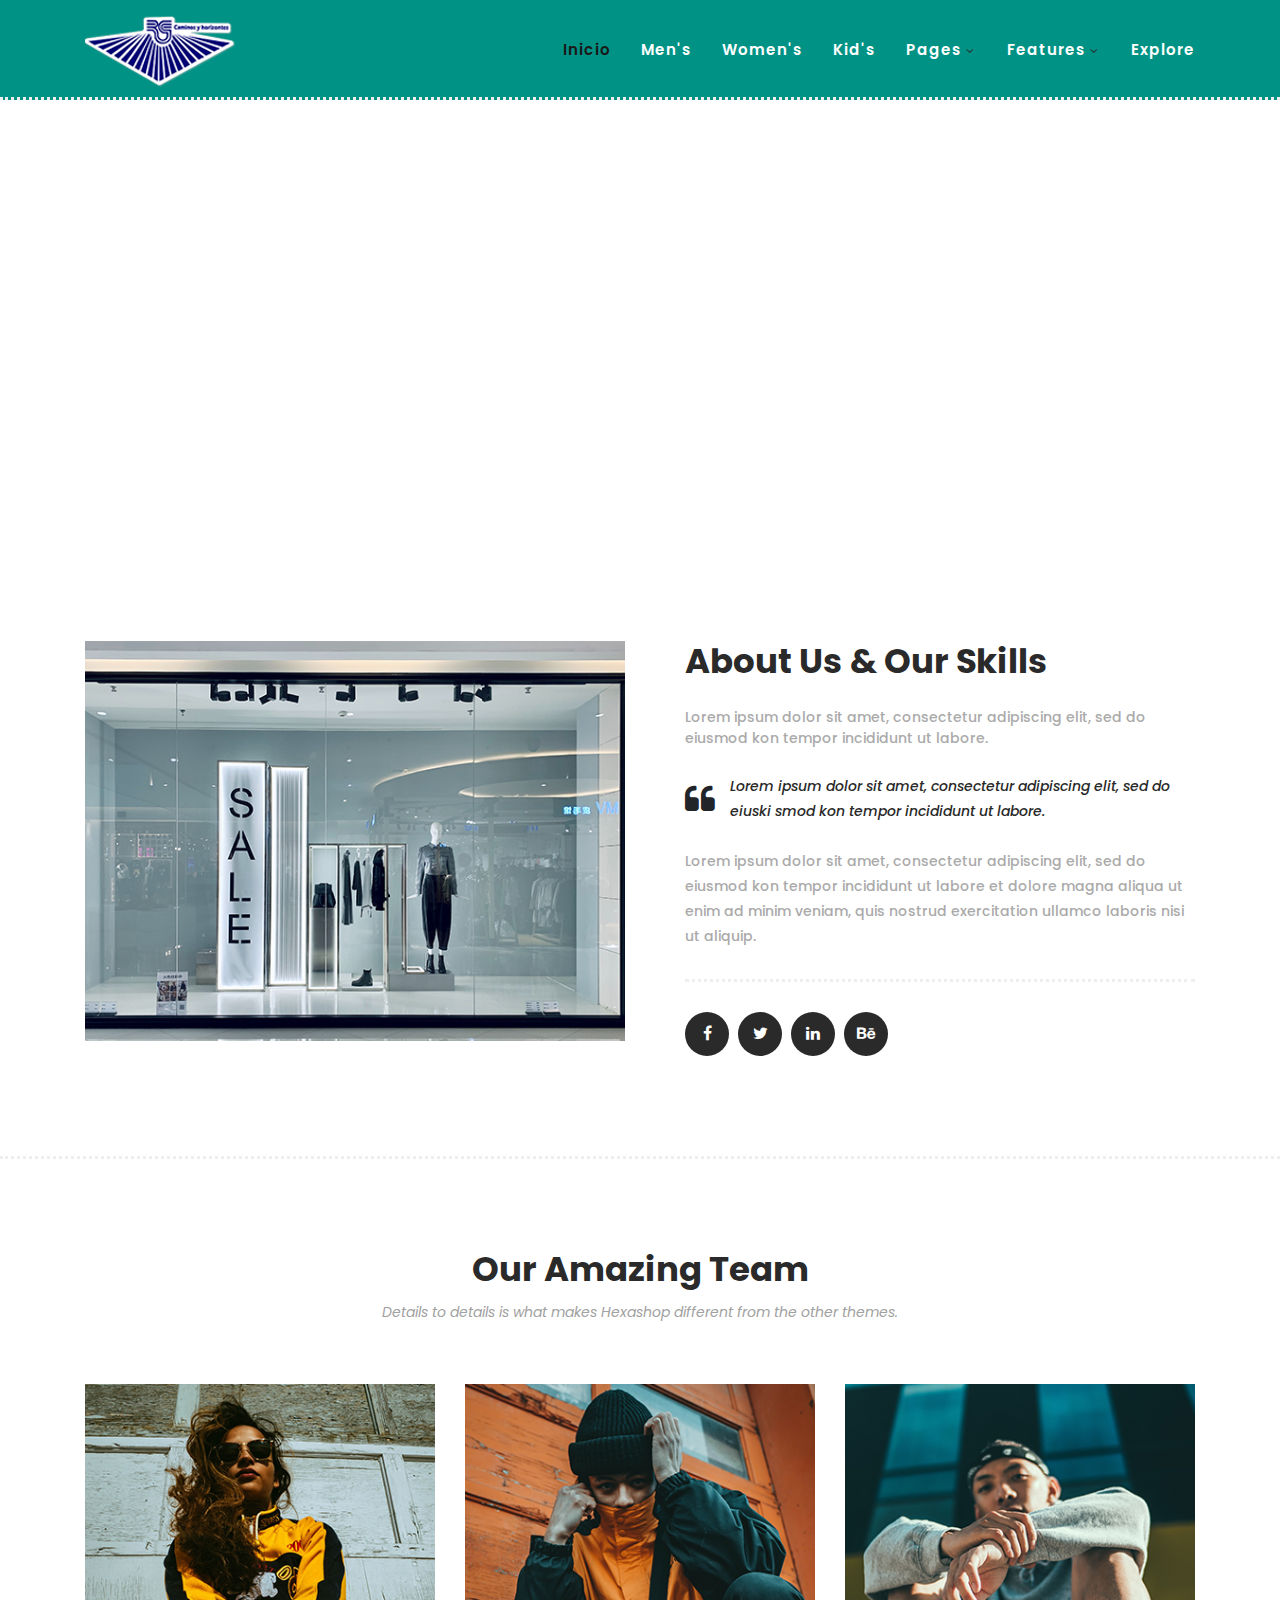
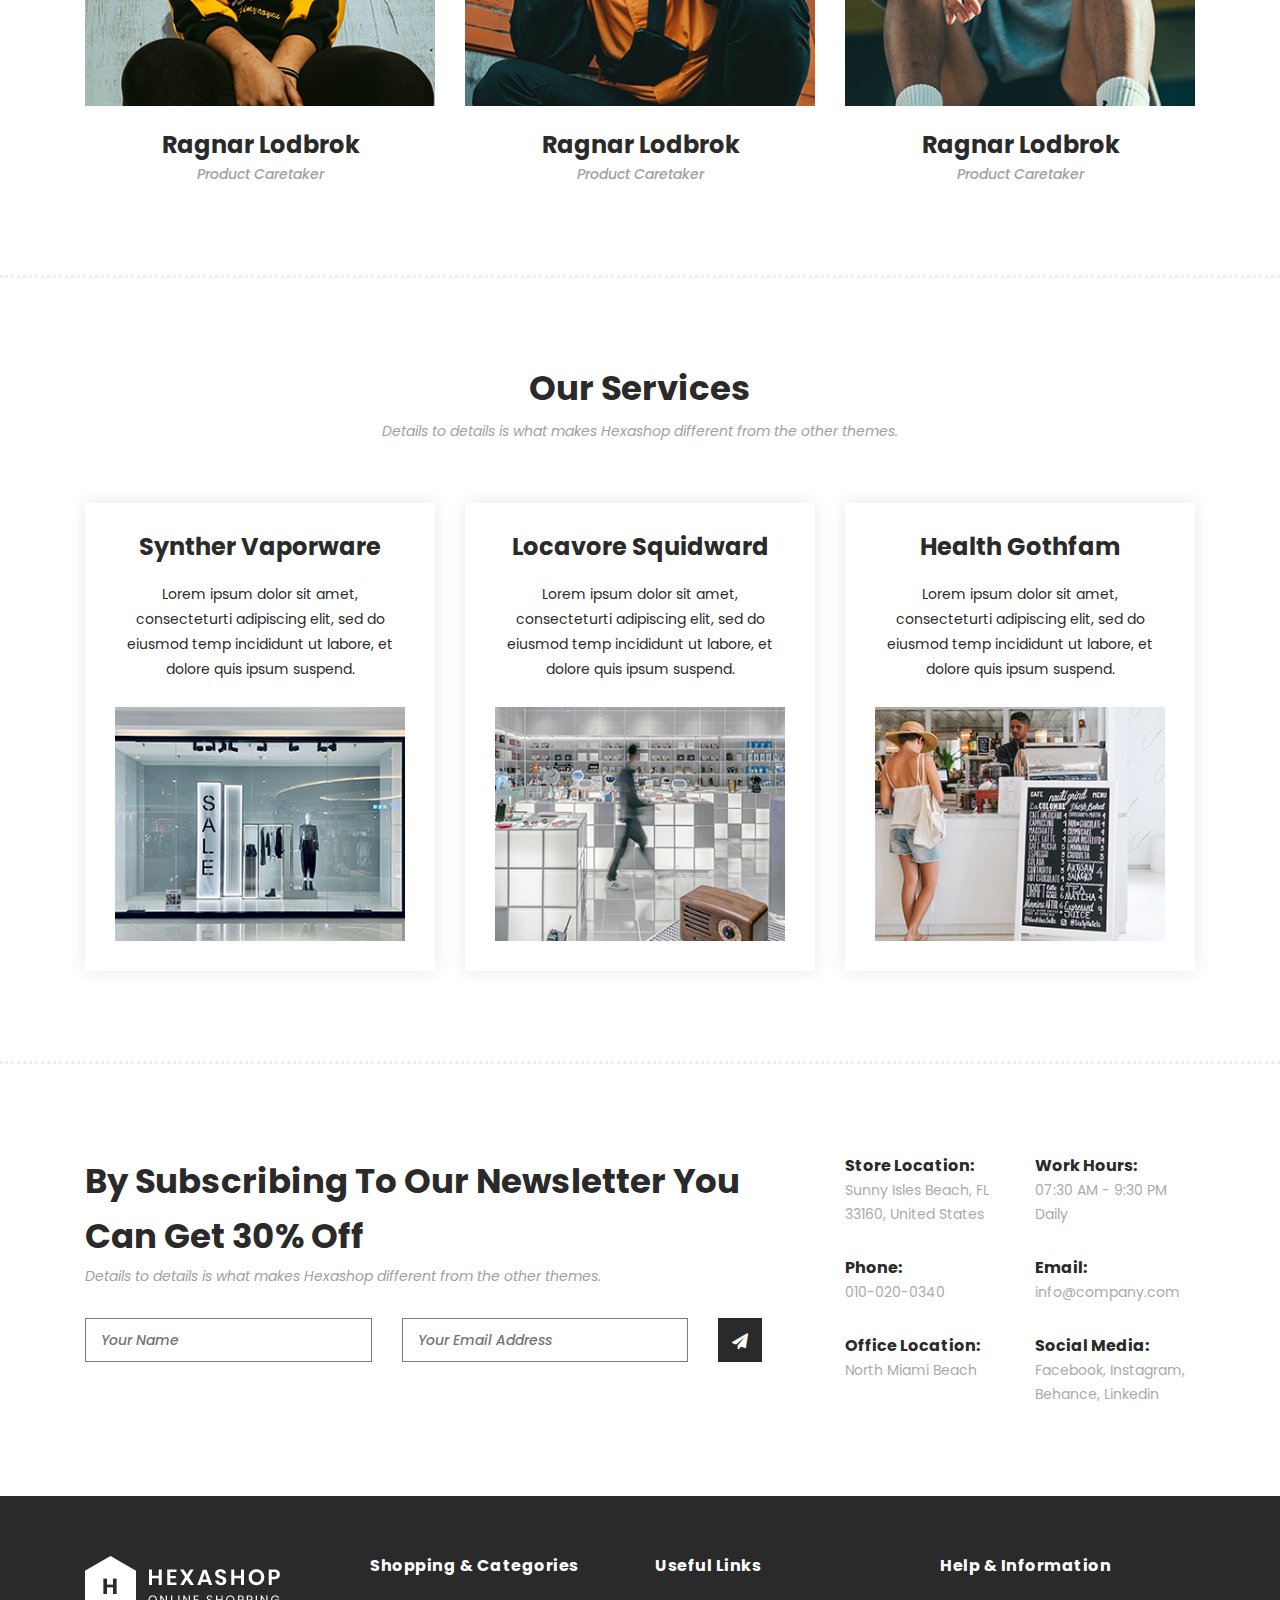
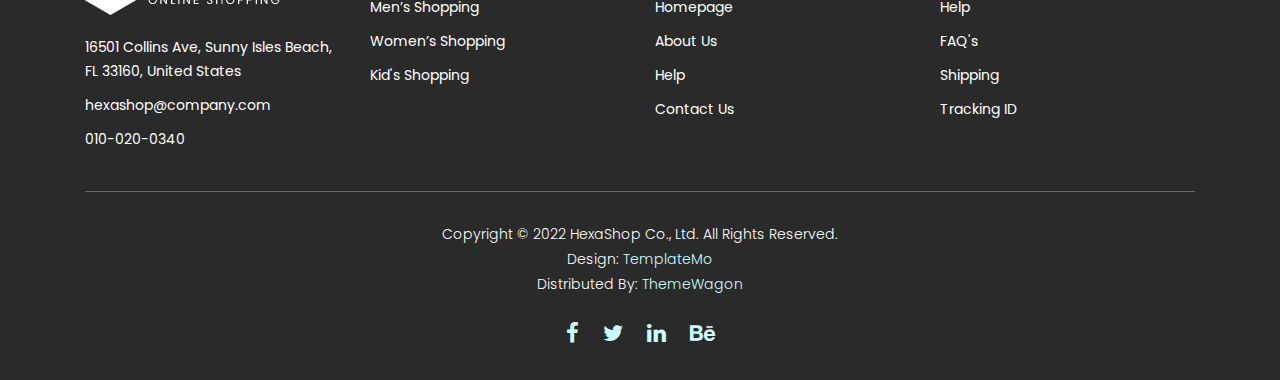
==== commit c3dc2b2e: "cambios de logo" ====
--- a/hexashop-1.0.0/about.html
+++ b/hexashop-1.0.0/about.html
@@ -52,7 +52,7 @@
                     <nav class="main-nav">
                         <!-- ***** Logo Start ***** -->
                         <a href="index.html" class="logo">
-                            <img src="assets/images/logo.png">
+                            <img src="assets/images/logso.png">
                         </a>
                         <!-- ***** Logo End ***** -->
                         <!-- ***** Menu Start ***** -->
--- a/hexashop-1.0.0/assets/css/templatemo-hexashop.css
+++ b/hexashop-1.0.0/assets/css/templatemo-hexashop.css
@@ -220,7 +220,7 @@
 
 .background-header .logo,
 .background-header .main-nav .nav li a {
-  color: #1e1e1e!important;
+  color: #ffffff!important;
 }
 
 .background-header .main-nav .nav li:hover a {
@@ -234,7 +234,7 @@
 .header-area {
   border-bottom: 3px dotted #eee;
   box-shadow: none;
-  background-color: #fff;
+  background-color: #009385;
   position: absolute;
   top: 0px;
   left: 0px;
@@ -313,17 +313,18 @@
 }
 
 .header-area .main-nav .nav li a {
-  color: #2a2a2a;
+  color: #ffffff;
 }
 
 .header-area .main-nav .nav li:hover a,
 .header-area .main-nav .nav li a.active {
-  color: #aaa!important;
+  color: #1b1818!important;
+  
 }
 
 .background-header .main-nav .nav li:hover a,
 .background-header .main-nav .nav li a.active {
-  color: #aaa!important;
+  color: #1b1818!important;
   opacity: 1;
 }
 
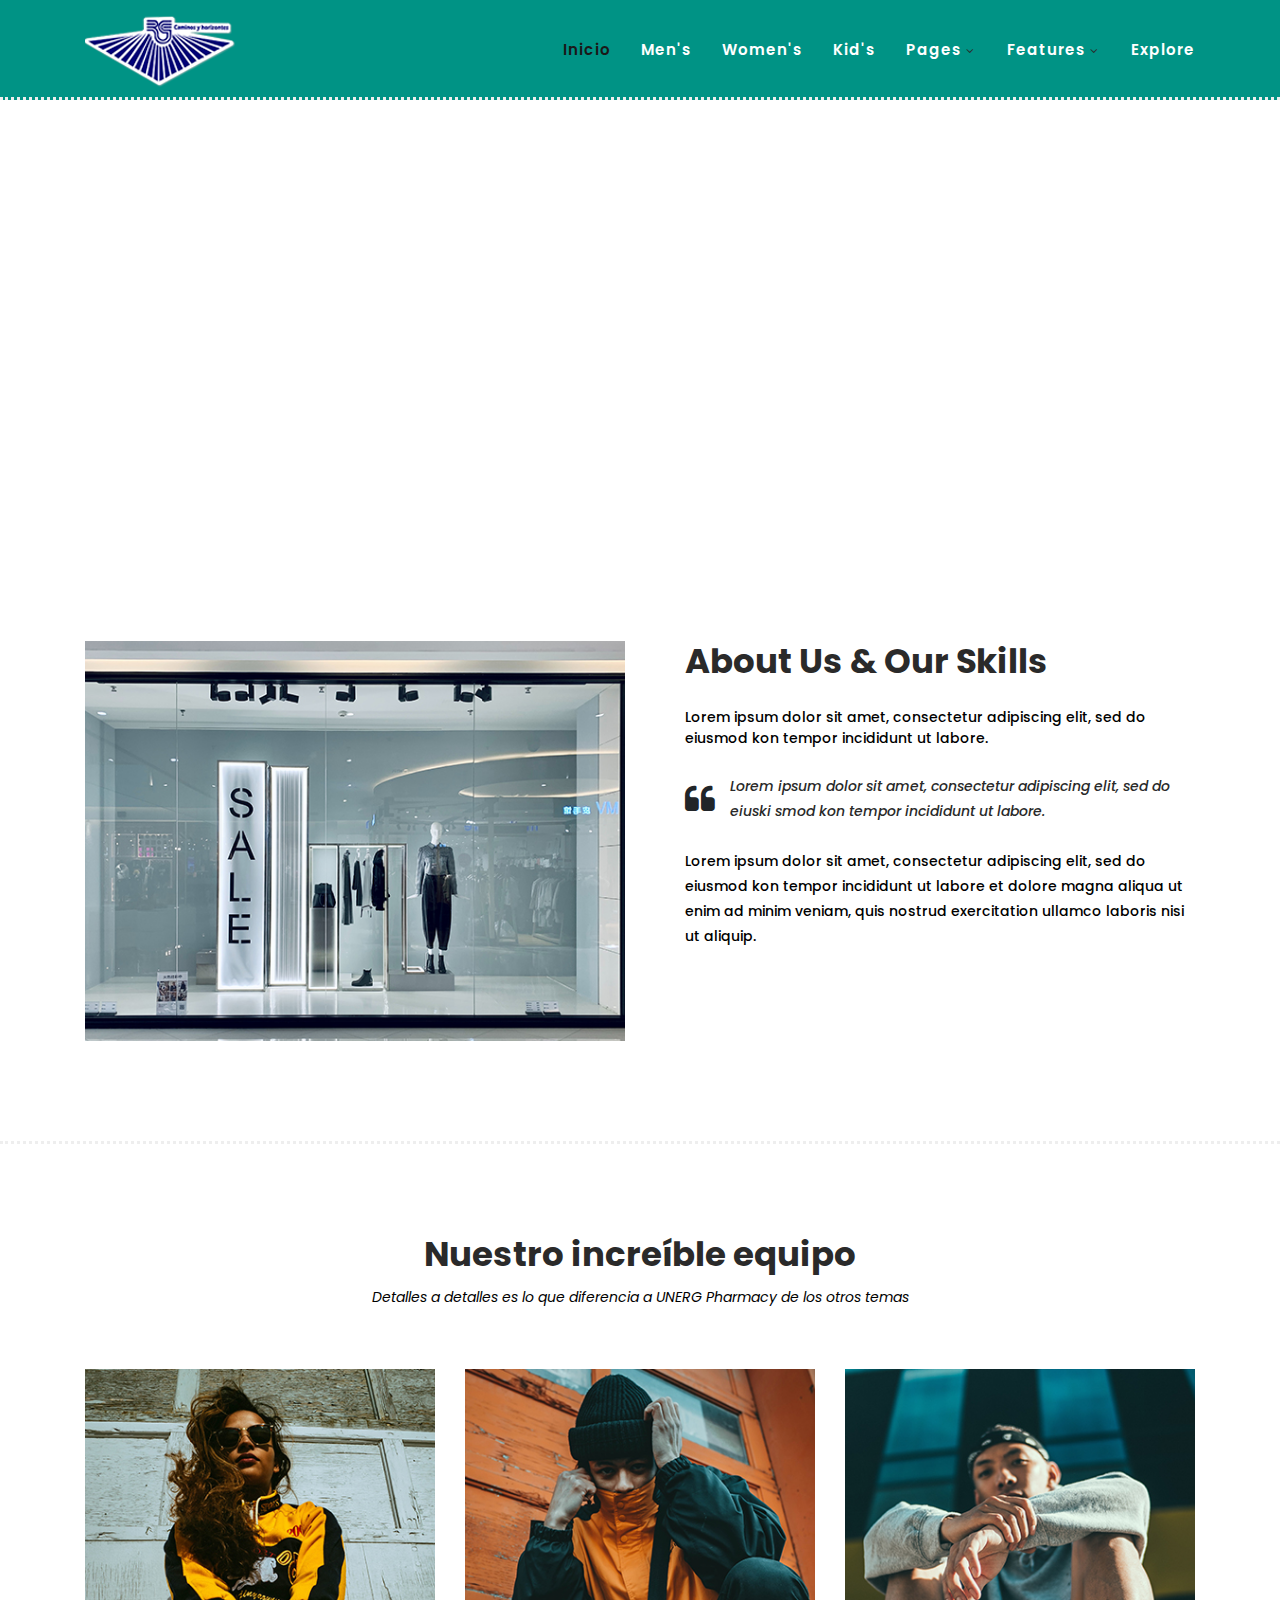
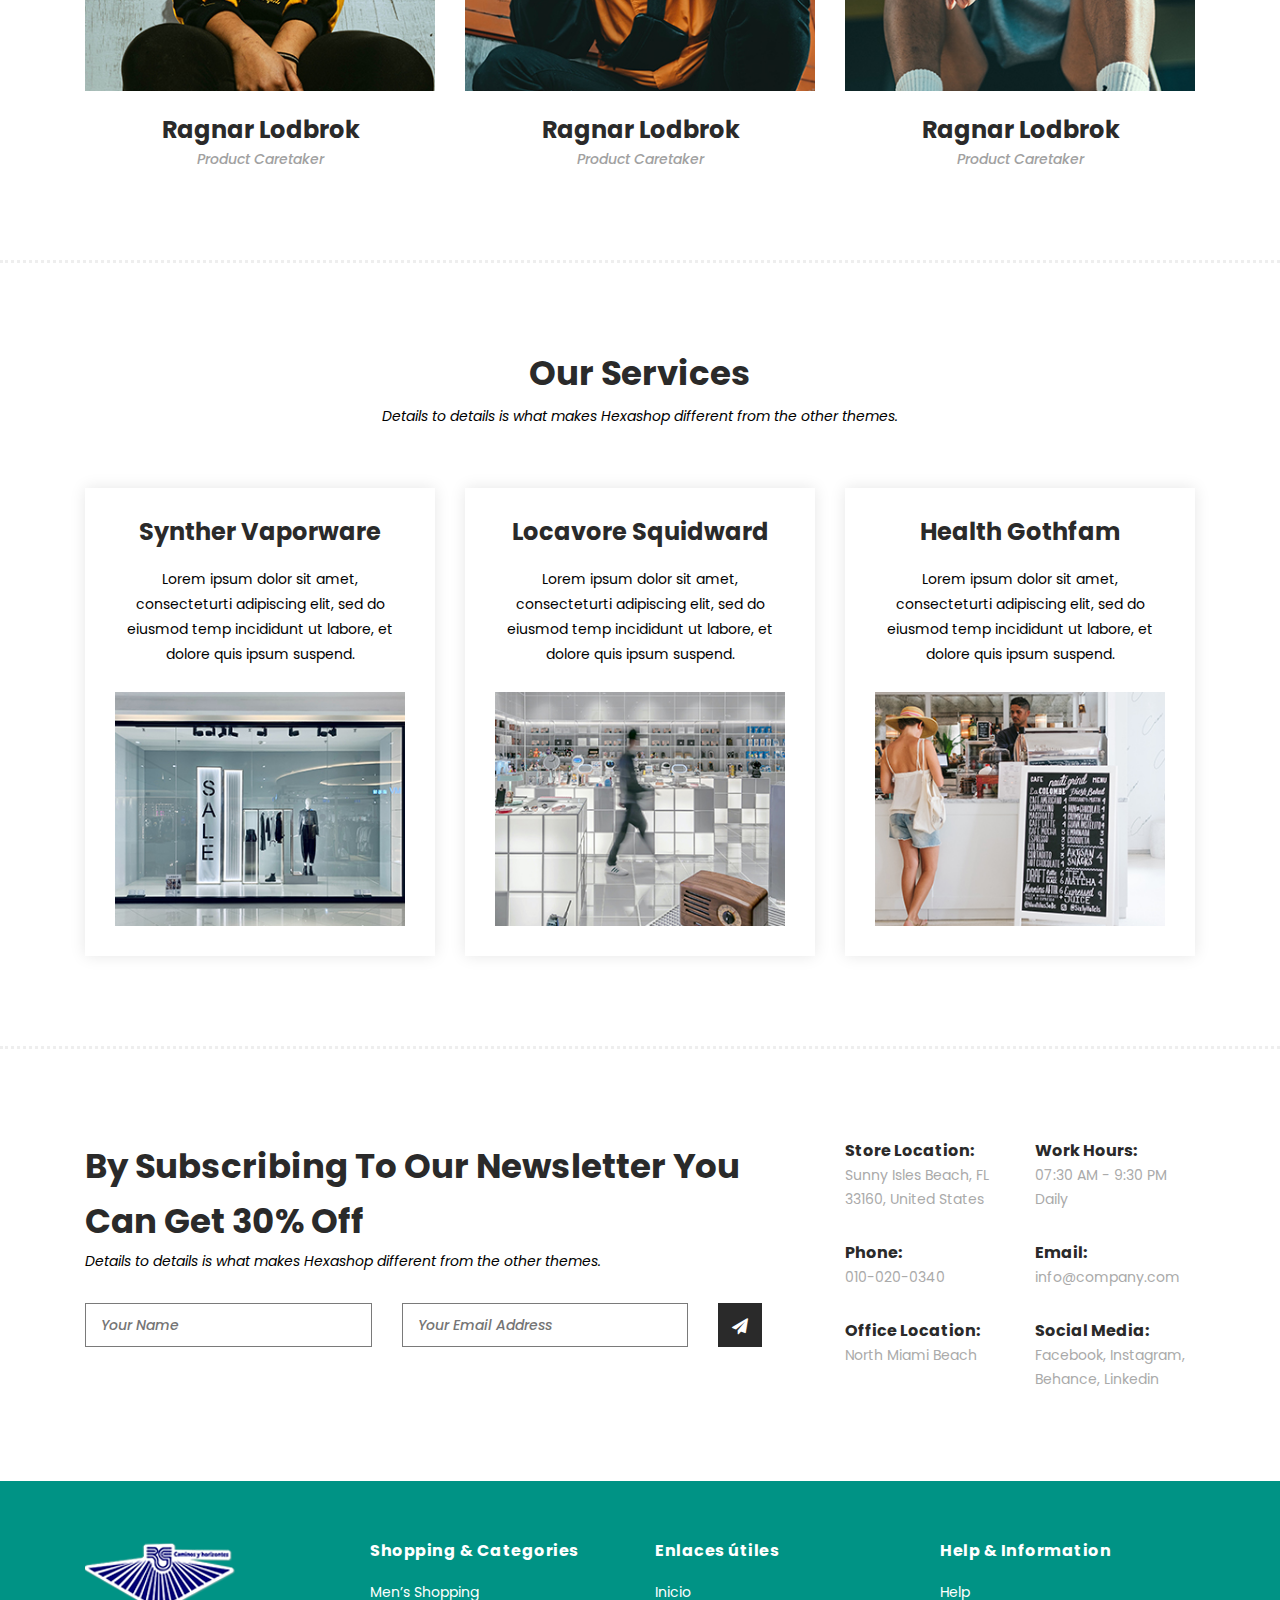
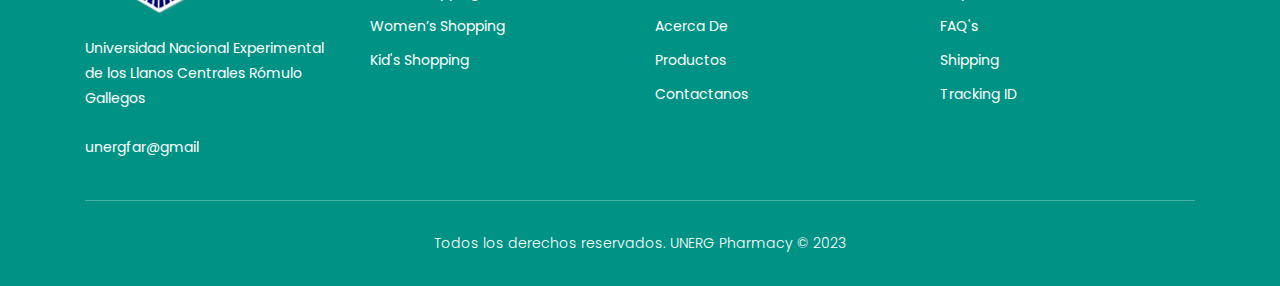
==== commit 15ac7e90: "cambios terminados" ====
--- a/hexashop-1.0.0/about.html
+++ b/hexashop-1.0.0/about.html
@@ -1,369 +1,474 @@
 <!DOCTYPE html>
 <html lang="en">
-
   <head>
-
-    <meta charset="utf-8">
-    <meta name="viewport" content="width=device-width, initial-scale=1, shrink-to-fit=no">
-    <meta name="description" content="">
-    <meta name="author" content="">
-    <link href="https://fonts.googleapis.com/css?family=Poppins:100,200,300,400,500,600,700,800,900&display=swap" rel="stylesheet">
-
-    <title>Hexashop - About Page</title>
-
+    <meta charset="utf-8" />
+    <meta
+      name="viewport"
+      content="width=device-width, initial-scale=1, shrink-to-fit=no"
+    />
+    <meta name="description" content="" />
+    <meta name="author" content="" />
+    <link
+      href="https://fonts.googleapis.com/css?family=Poppins:100,200,300,400,500,600,700,800,900&display=swap"
+      rel="stylesheet"
+    />
+    <link
+      rel="shortcut icon"
+      href="../hexashop-1.0.0/assets/images/logso.png"
+      type="image/x-icon"
+    />
+    <title>UNERG Pharmacy</title>
 
     <!-- Additional CSS Files -->
-    <link rel="stylesheet" type="text/css" href="assets/css/bootstrap.min.css">
-
-    <link rel="stylesheet" type="text/css" href="assets/css/font-awesome.css">
-
-    <link rel="stylesheet" href="assets/css/templatemo-hexashop.css">
-
-    <link rel="stylesheet" href="assets/css/owl-carousel.css">
-
-    <link rel="stylesheet" href="assets/css/lightbox.css">
-<!--
+    <link
+      rel="stylesheet"
+      type="text/css"
+      href="assets/css/bootstrap.min.css"
+    />
+
+    <link rel="stylesheet" type="text/css" href="assets/css/font-awesome.css" />
+
+    <link rel="stylesheet" href="assets/css/templatemo-hexashop.css" />
+
+    <link rel="stylesheet" href="assets/css/owl-carousel.css" />
+
+    <link rel="stylesheet" href="assets/css/lightbox.css" />
+    <!--
 
 TemplateMo 571 Hexashop
 
 https://templatemo.com/tm-571-hexashop
 
 -->
-    </head>
-    
-    <body>
-    
+  </head>
+
+  <body>
     <!-- ***** Preloader Start ***** -->
     <div id="preloader">
-        <div class="jumper">
-            <div></div>
-            <div></div>
-            <div></div>
-        </div>
-    </div>  
+      <div class="jumper">
+        <div></div>
+        <div></div>
+        <div></div>
+      </div>
+    </div>
     <!-- ***** Preloader End ***** -->
-    
-    
+
     <!-- ***** Header Area Start ***** -->
     <header class="header-area header-sticky">
-        <div class="container">
-            <div class="row">
-                <div class="col-12">
-                    <nav class="main-nav">
-                        <!-- ***** Logo Start ***** -->
-                        <a href="index.html" class="logo">
-                            <img src="assets/images/logso.png">
-                        </a>
-                        <!-- ***** Logo End ***** -->
-                        <!-- ***** Menu Start ***** -->
-                        <ul class="nav">
-                            <li class="scroll-to-section"><a href="index.html" class="active">Inicio</a></li>
-                            <li class="scroll-to-section"><a href="index.html">Men's</a></li>
-                            <li class="scroll-to-section"><a href="index.html">Women's</a></li>
-                            <li class="scroll-to-section"><a href="index.html">Kid's</a></li>
-                            <li class="submenu">
-                                <a href="javascript:;">Pages</a>
-                                <ul>
-                                    <li><a href="about.html">About Us</a></li>
-                                    <li><a href="products.html">Products</a></li>
-                                    <li><a href="single-product.html">Single Product</a></li>
-                                    <li><a href="contact.html">Contact Us</a></li>
-                                </ul>
-                            </li>
-                            <li class="submenu">
-                                <a href="javascript:;">Features</a>
-                                <ul>
-                                    <li><a href="#">Features Page 1</a></li>
-                                    <li><a href="#">Features Page 2</a></li>
-                                    <li><a href="#">Features Page 3</a></li>
-                                    <li><a rel="nofollow" href="https://templatemo.com/page/4" target="_blank">Template Page 4</a></li>
-                                </ul>
-                            </li>
-                            <li class="scroll-to-section"><a href="index.html">Explore</a></li>
-                        </ul>        
-                        <a class='menu-trigger'>
-                            <span>Menu</span>
-                        </a>
-                        <!-- ***** Menu End ***** -->
-                    </nav>
-                </div>
-            </div>
-        </div>
+      <div class="container">
+        <div class="row">
+          <div class="col-12">
+            <nav class="main-nav">
+              <!-- ***** Logo Start ***** -->
+              <a href="index.html" class="logo">
+                <img src="assets/images/logso.png" />
+              </a>
+              <!-- ***** Logo End ***** -->
+              <!-- ***** Menu Start ***** -->
+              <ul class="nav">
+                <li class="scroll-to-section">
+                  <a href="index.html" class="active">Inicio</a>
+                </li>
+                <li class="scroll-to-section">
+                  <a href="index.html">Men's</a>
+                </li>
+                <li class="scroll-to-section">
+                  <a href="index.html">Women's</a>
+                </li>
+                <li class="scroll-to-section">
+                  <a href="index.html">Kid's</a>
+                </li>
+                <li class="submenu">
+                  <a href="javascript:;">Pages</a>
+                  <ul>
+                    <li><a href="about.html">About Us</a></li>
+                    <li><a href="products.html">Products</a></li>
+                    <li><a href="single-product.html">Single Product</a></li>
+                    <li><a href="contact.html">Contact Us</a></li>
+                  </ul>
+                </li>
+                <li class="submenu">
+                  <a href="javascript:;">Features</a>
+                  <ul>
+                    <li><a href="#">Features Page 1</a></li>
+                    <li><a href="#">Features Page 2</a></li>
+                    <li><a href="#">Features Page 3</a></li>
+                    <li>
+                      <a
+                        rel="nofollow"
+                        href="https://templatemo.com/page/4"
+                        target="_blank"
+                        >Template Page 4</a
+                      >
+                    </li>
+                  </ul>
+                </li>
+                <li class="scroll-to-section">
+                  <a href="index.html">Explore</a>
+                </li>
+              </ul>
+              <a class="menu-trigger">
+                <span>Menu</span>
+              </a>
+              <!-- ***** Menu End ***** -->
+            </nav>
+          </div>
+        </div>
+      </div>
     </header>
     <!-- ***** Header Area End ***** -->
 
     <!-- ***** Main Banner Area Start ***** -->
     <div class="page-heading about-page-heading" id="top">
-        <div class="container">
-            <div class="row">
-                <div class="col-lg-12">
-                    <div class="inner-content">
-                        <h2>About Our Company</h2>
-                        <span>Awesome, clean &amp; creative HTML5 Template</span>
-                    </div>
-                </div>
-            </div>
-        </div>
+      <div class="container">
+        <div class="row">
+          <div class="col-lg-12">
+            <div class="inner-content">
+              <h2>Acerca de Nosotros</h2>
+              <span>UNERG Pharmacy</span>
+            </div>
+          </div>
+        </div>
+      </div>
     </div>
     <!-- ***** Main Banner Area End ***** -->
 
     <!-- ***** About Area Starts ***** -->
     <div class="about-us">
-        <div class="container">
-            <div class="row">
-                <div class="col-lg-6">
-                    <div class="left-image">
-                        <img src="assets/images/about-left-image.jpg" alt="">
-                    </div>
-                </div>
-                <div class="col-lg-6">
-                    <div class="right-content">
-                        <h4>About Us &amp; Our Skills</h4>
-                        <span>Lorem ipsum dolor sit amet, consectetur adipiscing elit, sed do eiusmod kon tempor incididunt ut labore.</span>
-                        <div class="quote">
-                            <i class="fa fa-quote-left"></i><p>Lorem ipsum dolor sit amet, consectetur adipiscing elit, sed do eiuski smod kon tempor incididunt ut labore.</p>
-                        </div>
-                        <p>Lorem ipsum dolor sit amet, consectetur adipiscing elit, sed do eiusmod kon tempor incididunt ut labore et dolore magna aliqua ut enim ad minim veniam, quis nostrud exercitation ullamco laboris nisi ut aliquip.</p>
-                        <ul>
-                            <li><a href="#"><i class="fa fa-facebook"></i></a></li>
-                            <li><a href="#"><i class="fa fa-twitter"></i></a></li>
-                            <li><a href="#"><i class="fa fa-linkedin"></i></a></li>
-                            <li><a href="#"><i class="fa fa-behance"></i></a></li>
-                        </ul>
-                    </div>
-                </div>
-            </div>
-        </div>
+      <div class="container">
+        <div class="row">
+          <div class="col-lg-6">
+            <div class="left-image">
+              <img src="assets/images/about-left-image.jpg" alt="" />
+            </div>
+          </div>
+          <div class="col-lg-6">
+            <div class="right-content">
+              <h4>About Us &amp; Our Skills</h4>
+              <span
+                >Lorem ipsum dolor sit amet, consectetur adipiscing elit, sed do
+                eiusmod kon tempor incididunt ut labore.</span
+              >
+              <div class="quote">
+                <i class="fa fa-quote-left"></i>
+                <p>
+                  Lorem ipsum dolor sit amet, consectetur adipiscing elit, sed
+                  do eiuski smod kon tempor incididunt ut labore.
+                </p>
+              </div>
+              <p>
+                Lorem ipsum dolor sit amet, consectetur adipiscing elit, sed do
+                eiusmod kon tempor incididunt ut labore et dolore magna aliqua
+                ut enim ad minim veniam, quis nostrud exercitation ullamco
+                laboris nisi ut aliquip.
+              </p>
+            </div>
+          </div>
+        </div>
+      </div>
     </div>
     <!-- ***** About Area Ends ***** -->
 
     <!-- ***** Our Team Area Starts ***** -->
     <section class="our-team">
-        <div class="container">
-            <div class="row">
-                <div class="col-lg-12">
-                    <div class="section-heading">
-                        <h2>Our Amazing Team</h2>
-                        <span>Details to details is what makes Hexashop different from the other themes.</span>
-                    </div>
+      <div class="container">
+        <div class="row">
+          <div class="col-lg-12">
+            <div class="section-heading">
+              <h2>Nuestro increíble equipo</h2>
+              <span
+                >Detalles a detalles es lo que diferencia a UNERG Pharmacy de
+                los otros temas</span
+              >
+            </div>
+          </div>
+          <div class="col-lg-4">
+            <div class="team-item">
+              <div class="thumb">
+                <div class="hover-effect">
+                  <div class="inner-content">
+                    <ul>
+                      <li>
+                        <a href="#"><i class="fa fa-facebook"></i></a>
+                      </li>
+                      <li>
+                        <a href="#"><i class="fa fa-twitter"></i></a>
+                      </li>
+                      <li>
+                        <a href="#"><i class="fa fa-linkedin"></i></a>
+                      </li>
+                      <li>
+                        <a href="#"><i class="fa fa-behance"></i></a>
+                      </li>
+                    </ul>
+                  </div>
                 </div>
-                <div class="col-lg-4">
-                    <div class="team-item">
-                        <div class="thumb">
-                            <div class="hover-effect">
-                                <div class="inner-content">
-                                    <ul>
-                                        <li><a href="#"><i class="fa fa-facebook"></i></a></li>
-                                        <li><a href="#"><i class="fa fa-twitter"></i></a></li>
-                                        <li><a href="#"><i class="fa fa-linkedin"></i></a></li>
-                                        <li><a href="#"><i class="fa fa-behance"></i></a></li>
-                                    </ul>
-                                </div>
-                            </div>
-                            <img src="assets/images/team-member-01.jpg">
-                        </div>
-                        <div class="down-content">
-                            <h4>Ragnar Lodbrok</h4>
-                            <span>Product Caretaker</span>
-                        </div>
-                    </div>
+                <img src="assets/images/team-member-01.jpg" />
+              </div>
+              <div class="down-content">
+                <h4>Ragnar Lodbrok</h4>
+                <span>Product Caretaker</span>
+              </div>
+            </div>
+          </div>
+          <div class="col-lg-4">
+            <div class="team-item">
+              <div class="thumb">
+                <div class="hover-effect">
+                  <div class="inner-content">
+                    <ul>
+                      <li>
+                        <a href="#"><i class="fa fa-facebook"></i></a>
+                      </li>
+                      <li>
+                        <a href="#"><i class="fa fa-twitter"></i></a>
+                      </li>
+                      <li>
+                        <a href="#"><i class="fa fa-linkedin"></i></a>
+                      </li>
+                      <li>
+                        <a href="#"><i class="fa fa-behance"></i></a>
+                      </li>
+                    </ul>
+                  </div>
                 </div>
-                <div class="col-lg-4">
-                    <div class="team-item">
-                        <div class="thumb">
-                            <div class="hover-effect">
-                                <div class="inner-content">
-                                    <ul>
-                                        <li><a href="#"><i class="fa fa-facebook"></i></a></li>
-                                        <li><a href="#"><i class="fa fa-twitter"></i></a></li>
-                                        <li><a href="#"><i class="fa fa-linkedin"></i></a></li>
-                                        <li><a href="#"><i class="fa fa-behance"></i></a></li>
-                                    </ul>
-                                </div>
-                            </div>
-                            <img src="assets/images/team-member-02.jpg">
-                        </div>
-                        <div class="down-content">
-                            <h4>Ragnar Lodbrok</h4>
-                            <span>Product Caretaker</span>
-                        </div>
-                    </div>
+                <img src="assets/images/team-member-02.jpg" />
+              </div>
+              <div class="down-content">
+                <h4>Ragnar Lodbrok</h4>
+                <span>Product Caretaker</span>
+              </div>
+            </div>
+          </div>
+          <div class="col-lg-4">
+            <div class="team-item">
+              <div class="thumb">
+                <div class="hover-effect">
+                  <div class="inner-content">
+                    <ul>
+                      <li>
+                        <a href="#"><i class="fa fa-facebook"></i></a>
+                      </li>
+                      <li>
+                        <a href="#"><i class="fa fa-twitter"></i></a>
+                      </li>
+                      <li>
+                        <a href="#"><i class="fa fa-linkedin"></i></a>
+                      </li>
+                      <li>
+                        <a href="#"><i class="fa fa-behance"></i></a>
+                      </li>
+                    </ul>
+                  </div>
                 </div>
-                <div class="col-lg-4">
-                    <div class="team-item">
-                        <div class="thumb">
-                            <div class="hover-effect">
-                                <div class="inner-content">
-                                    <ul>
-                                        <li><a href="#"><i class="fa fa-facebook"></i></a></li>
-                                        <li><a href="#"><i class="fa fa-twitter"></i></a></li>
-                                        <li><a href="#"><i class="fa fa-linkedin"></i></a></li>
-                                        <li><a href="#"><i class="fa fa-behance"></i></a></li>
-                                    </ul>
-                                </div>
-                            </div>
-                            <img src="assets/images/team-member-03.jpg">
-                        </div>
-                        <div class="down-content">
-                            <h4>Ragnar Lodbrok</h4>
-                            <span>Product Caretaker</span>
-                        </div>
-                    </div>
-                </div>
-            </div>
-        </div>
+                <img src="assets/images/team-member-03.jpg" />
+              </div>
+              <div class="down-content">
+                <h4>Ragnar Lodbrok</h4>
+                <span>Product Caretaker</span>
+              </div>
+            </div>
+          </div>
+        </div>
+      </div>
     </section>
     <!-- ***** Our Team Area Ends ***** -->
 
     <!-- ***** Services Area Starts ***** -->
     <section class="our-services">
-        <div class="container">
-            <div class="row">
-                <div class="col-lg-12">
-                    <div class="section-heading">
-                        <h2>Our Services</h2>
-                        <span>Details to details is what makes Hexashop different from the other themes.</span>
-                    </div>
-                </div>
-                <div class="col-lg-4">
-                    <div class="service-item">
-                        <h4>Synther Vaporware</h4>
-                        <p>Lorem ipsum dolor sit amet, consecteturti adipiscing elit, sed do eiusmod temp incididunt ut labore, et dolore quis ipsum suspend.</p>
-                        <img src="assets/images/service-01.jpg" alt="">
-                    </div>
-                </div>
-                <div class="col-lg-4">
-                    <div class="service-item">
-                        <h4>Locavore Squidward</h4>
-                        <p>Lorem ipsum dolor sit amet, consecteturti adipiscing elit, sed do eiusmod temp incididunt ut labore, et dolore quis ipsum suspend.</p>
-                        <img src="assets/images/service-02.jpg" alt="">
-                    </div>
-                </div>
-                <div class="col-lg-4">
-                    <div class="service-item">
-                        <h4>Health Gothfam</h4>
-                        <p>Lorem ipsum dolor sit amet, consecteturti adipiscing elit, sed do eiusmod temp incididunt ut labore, et dolore quis ipsum suspend.</p>
-                        <img src="assets/images/service-03.jpg" alt="">
-                    </div>
-                </div>
-            </div>
-        </div>
+      <div class="container">
+        <div class="row">
+          <div class="col-lg-12">
+            <div class="section-heading">
+              <h2>Our Services</h2>
+              <span
+                >Details to details is what makes Hexashop different from the
+                other themes.</span
+              >
+            </div>
+          </div>
+          <div class="col-lg-4">
+            <div class="service-item">
+              <h4>Synther Vaporware</h4>
+              <p>
+                Lorem ipsum dolor sit amet, consecteturti adipiscing elit, sed
+                do eiusmod temp incididunt ut labore, et dolore quis ipsum
+                suspend.
+              </p>
+              <img src="assets/images/service-01.jpg" alt="" />
+            </div>
+          </div>
+          <div class="col-lg-4">
+            <div class="service-item">
+              <h4>Locavore Squidward</h4>
+              <p>
+                Lorem ipsum dolor sit amet, consecteturti adipiscing elit, sed
+                do eiusmod temp incididunt ut labore, et dolore quis ipsum
+                suspend.
+              </p>
+              <img src="assets/images/service-02.jpg" alt="" />
+            </div>
+          </div>
+          <div class="col-lg-4">
+            <div class="service-item">
+              <h4>Health Gothfam</h4>
+              <p>
+                Lorem ipsum dolor sit amet, consecteturti adipiscing elit, sed
+                do eiusmod temp incididunt ut labore, et dolore quis ipsum
+                suspend.
+              </p>
+              <img src="assets/images/service-03.jpg" alt="" />
+            </div>
+          </div>
+        </div>
+      </div>
     </section>
     <!-- ***** Services Area Ends ***** -->
 
     <!-- ***** Subscribe Area Starts ***** -->
     <div class="subscribe">
-        <div class="container">
+      <div class="container">
+        <div class="row">
+          <div class="col-lg-8">
+            <div class="section-heading">
+              <h2>By Subscribing To Our Newsletter You Can Get 30% Off</h2>
+              <span
+                >Details to details is what makes Hexashop different from the
+                other themes.</span
+              >
+            </div>
+            <form id="subscribe" action="" method="get">
+              <div class="row">
+                <div class="col-lg-5">
+                  <fieldset>
+                    <input
+                      name="name"
+                      type="text"
+                      id="name"
+                      placeholder="Your Name"
+                      required=""
+                    />
+                  </fieldset>
+                </div>
+                <div class="col-lg-5">
+                  <fieldset>
+                    <input
+                      name="email"
+                      type="text"
+                      id="email"
+                      pattern="[^ @]*@[^ @]*"
+                      placeholder="Your Email Address"
+                      required=""
+                    />
+                  </fieldset>
+                </div>
+                <div class="col-lg-2">
+                  <fieldset>
+                    <button
+                      type="submit"
+                      id="form-submit"
+                      class="main-dark-button"
+                    >
+                      <i class="fa fa-paper-plane"></i>
+                    </button>
+                  </fieldset>
+                </div>
+              </div>
+            </form>
+          </div>
+          <div class="col-lg-4">
             <div class="row">
-                <div class="col-lg-8">
-                    <div class="section-heading">
-                        <h2>By Subscribing To Our Newsletter You Can Get 30% Off</h2>
-                        <span>Details to details is what makes Hexashop different from the other themes.</span>
-                    </div>
-                    <form id="subscribe" action="" method="get">
-                        <div class="row">
-                          <div class="col-lg-5">
-                            <fieldset>
-                              <input name="name" type="text" id="name" placeholder="Your Name" required="">
-                            </fieldset>
-                          </div>
-                          <div class="col-lg-5">
-                            <fieldset>
-                              <input name="email" type="text" id="email" pattern="[^ @]*@[^ @]*" placeholder="Your Email Address" required="">
-                            </fieldset>
-                          </div>
-                          <div class="col-lg-2">
-                            <fieldset>
-                              <button type="submit" id="form-submit" class="main-dark-button"><i class="fa fa-paper-plane"></i></button>
-                            </fieldset>
-                          </div>
-                        </div>
-                    </form>
-                </div>
-                <div class="col-lg-4">
-                    <div class="row">
-                        <div class="col-6">
-                            <ul>
-                                <li>Store Location:<br><span>Sunny Isles Beach, FL 33160, United States</span></li>
-                                <li>Phone:<br><span>010-020-0340</span></li>
-                                <li>Office Location:<br><span>North Miami Beach</span></li>
-                            </ul>
-                        </div>
-                        <div class="col-6">
-                            <ul>
-                                <li>Work Hours:<br><span>07:30 AM - 9:30 PM Daily</span></li>
-                                <li>Email:<br><span>info@company.com</span></li>
-                                <li>Social Media:<br><span><a href="#">Facebook</a>, <a href="#">Instagram</a>, <a href="#">Behance</a>, <a href="#">Linkedin</a></span></li>
-                            </ul>
-                        </div>
-                    </div>
-                </div>
-            </div>
-        </div>
+              <div class="col-6">
+                <ul>
+                  <li>
+                    Store Location:<br /><span
+                      >Sunny Isles Beach, FL 33160, United States</span
+                    >
+                  </li>
+                  <li>Phone:<br /><span>010-020-0340</span></li>
+                  <li>Office Location:<br /><span>North Miami Beach</span></li>
+                </ul>
+              </div>
+              <div class="col-6">
+                <ul>
+                  <li>
+                    Work Hours:<br /><span>07:30 AM - 9:30 PM Daily</span>
+                  </li>
+                  <li>Email:<br /><span>info@company.com</span></li>
+                  <li>
+                    Social Media:<br /><span
+                      ><a href="#">Facebook</a>, <a href="#">Instagram</a>,
+                      <a href="#">Behance</a>, <a href="#">Linkedin</a></span
+                    >
+                  </li>
+                </ul>
+              </div>
+            </div>
+          </div>
+        </div>
+      </div>
     </div>
     <!-- ***** Subscribe Area Ends ***** -->
 
     <!-- ***** Footer Start ***** -->
     <footer>
-        <div class="container">
-            <div class="row">
-                <div class="col-lg-3">
-                    <div class="first-item">
-                        <div class="logo">
-                            <img src="assets/images/white-logo.png" alt="hexashop ecommerce templatemo">
-                        </div>
-                        <ul>
-                            <li><a href="#">16501 Collins Ave, Sunny Isles Beach, FL 33160, United States</a></li>
-                            <li><a href="#">hexashop@company.com</a></li>
-                            <li><a href="#">010-020-0340</a></li>
-                        </ul>
-                    </div>
-                </div>
-                <div class="col-lg-3">
-                    <h4>Shopping &amp; Categories</h4>
-                    <ul>
-                        <li><a href="#">Men’s Shopping</a></li>
-                        <li><a href="#">Women’s Shopping</a></li>
-                        <li><a href="#">Kid's Shopping</a></li>
-                    </ul>
-                </div>
-                <div class="col-lg-3">
-                    <h4>Useful Links</h4>
-                    <ul>
-                        <li><a href="#">Homepage</a></li>
-                        <li><a href="#">About Us</a></li>
-                        <li><a href="#">Help</a></li>
-                        <li><a href="#">Contact Us</a></li>
-                    </ul>
-                </div>
-                <div class="col-lg-3">
-                    <h4>Help &amp; Information</h4>
-                    <ul>
-                        <li><a href="#">Help</a></li>
-                        <li><a href="#">FAQ's</a></li>
-                        <li><a href="#">Shipping</a></li>
-                        <li><a href="#">Tracking ID</a></li>
-                    </ul>
-                </div>
-                <div class="col-lg-12">
-                    <div class="under-footer">
-                        <p>Copyright © 2022 HexaShop Co., Ltd. All Rights Reserved. 
-                        
-                        <br>Design: <a href="https://templatemo.com" target="_parent" title="free css templates">TemplateMo</a>
-
-                        <br>Distributed By: <a href="https://themewagon.com" target="_blank" title="free & premium responsive templates">ThemeWagon</a></p>
-                        <ul>
-                            <li><a href="#"><i class="fa fa-facebook"></i></a></li>
-                            <li><a href="#"><i class="fa fa-twitter"></i></a></li>
-                            <li><a href="#"><i class="fa fa-linkedin"></i></a></li>
-                            <li><a href="#"><i class="fa fa-behance"></i></a></li>
-                        </ul>
-                    </div>
-                </div>
-            </div>
-        </div>
+      <div class="container">
+        <div class="row">
+          <div class="col-lg-3">
+            <div class="first-item">
+              <div class="logo">
+                <img src="assets/images/logso.png" alt="Logo de la Unerg" />
+              </div>
+              <ul>
+                <li>
+                  <p class="pblanco">
+                    Universidad Nacional Experimental de los Llanos Centrales
+                    Rómulo Gallegos
+                  </p>
+                  <br />
+                  <p class="pblanco">unergfar@gmail</p>
+                </li>
+              </ul>
+            </div>
+          </div>
+          <div class="col-lg-3">
+            <h4>Shopping &amp; Categories</h4>
+            <ul>
+              <li>
+                <a href="/hexashop-1.0.0/index.html#[object%20Object]"
+                  >Men’s Shopping</a
+                >
+              </li>
+              <li><a href="#">Women’s Shopping</a></li>
+              <li><a href="#">Kid's Shopping</a></li>
+            </ul>
+          </div>
+          <div class="col-lg-3">
+            <h4>Enlaces útiles</h4>
+            <ul>
+              <li><a href="/hexashop-1.0.0/index.html">Inicio</a></li>
+              <li><a href="/hexashop-1.0.0/about.html">Acerca De</a></li>
+              <li><a href="/hexashop-1.0.0/products.html">Productos</a></li>
+              <li><a href="/hexashop-1.0.0/contact.html">Contactanos</a></li>
+            </ul>
+          </div>
+          <div class="col-lg-3">
+            <h4>Help &amp; Information</h4>
+            <ul>
+              <li><a href="#">Help</a></li>
+              <li><a href="#">FAQ's</a></li>
+              <li><a href="#">Shipping</a></li>
+              <li><a href="#">Tracking ID</a></li>
+            </ul>
+          </div>
+          <div class="col-lg-12">
+            <div class="under-footer">
+              <p>Todos los derechos reservados. UNERG Pharmacy &copy; 2023</p>
+            </div>
+          </div>
+        </div>
+      </div>
     </footer>
-    
 
     <!-- jQuery -->
     <script src="assets/js/jquery-2.1.0.min.js"></script>
@@ -379,32 +484,29 @@
     <script src="assets/js/scrollreveal.min.js"></script>
     <script src="assets/js/waypoints.min.js"></script>
     <script src="assets/js/jquery.counterup.min.js"></script>
-    <script src="assets/js/imgfix.min.js"></script> 
-    <script src="assets/js/slick.js"></script> 
-    <script src="assets/js/lightbox.js"></script> 
-    <script src="assets/js/isotope.js"></script> 
-    
+    <script src="assets/js/imgfix.min.js"></script>
+    <script src="assets/js/slick.js"></script>
+    <script src="assets/js/lightbox.js"></script>
+    <script src="assets/js/isotope.js"></script>
+
     <!-- Global Init -->
     <script src="assets/js/custom.js"></script>
 
     <script>
-
-        $(function() {
-            var selectedClass = "";
-            $("p").click(function(){
-            selectedClass = $(this).attr("data-rel");
-            $("#portfolio").fadeTo(50, 0.1);
-                $("#portfolio div").not("."+selectedClass).fadeOut();
-            setTimeout(function() {
-              $("."+selectedClass).fadeIn();
-              $("#portfolio").fadeTo(50, 1);
-            }, 500);
-                
-            });
+      $(function () {
+        var selectedClass = "";
+        $("p").click(function () {
+          selectedClass = $(this).attr("data-rel");
+          $("#portfolio").fadeTo(50, 0.1);
+          $("#portfolio div")
+            .not("." + selectedClass)
+            .fadeOut();
+          setTimeout(function () {
+            $("." + selectedClass).fadeIn();
+            $("#portfolio").fadeTo(50, 1);
+          }, 500);
         });
-
+      });
     </script>
-
   </body>
-
 </html>
--- a/hexashop-1.0.0/assets/css/templatemo-hexashop.css
+++ b/hexashop-1.0.0/assets/css/templatemo-hexashop.css
@@ -34,10 +34,64 @@
 reset
 --------------------------------------------- 
 */
-html, body, div, span, applet, object, iframe, h1, h2, h3, h4, h5, h6, p, blockquote, div
-pre, a, abbr, acronym, address, big, cite, code, del, dfn, em, font, img, ins, kbd, q,
-s, samp, small, strike, strong, sub, sup, tt, var, b, u, i, center, dl, dt, dd, ol, ul, li,
-figure, header, nav, section, article, aside, footer, figcaption {
+html,
+body,
+div,
+span,
+applet,
+object,
+iframe,
+h1,
+h2,
+h3,
+h4,
+h5,
+h6,
+p,
+blockquote,
+div pre,
+a,
+abbr,
+acronym,
+address,
+big,
+cite,
+code,
+del,
+dfn,
+em,
+font,
+img,
+ins,
+kbd,
+q,
+s,
+samp,
+small,
+strike,
+strong,
+sub,
+sup,
+tt,
+var,
+b,
+u,
+i,
+center,
+dl,
+dt,
+dd,
+ol,
+ul,
+li,
+figure,
+header,
+nav,
+section,
+article,
+aside,
+footer,
+figcaption {
   margin: 0;
   padding: 0;
   border: 0;
@@ -65,13 +119,20 @@
   height: 1%;
 }
 
-ul, li {
+ul,
+li {
   padding: 0;
   margin: 0;
   list-style: none;
 }
 
-header, nav, section, article, aside, footer, hgroup {
+header,
+nav,
+section,
+article,
+aside,
+footer,
+hgroup {
   display: block;
 }
 
@@ -79,8 +140,9 @@
   box-sizing: border-box;
 }
 
-html, body {
-  font-family: 'Poppins', sans-serif;
+html,
+body {
+  font-family: "Poppins", sans-serif;
   font-weight: 400;
   background-color: #fff;
   font-size: 16px;
@@ -93,7 +155,12 @@
   text-decoration: none !important;
 }
 
-h1, h2, h3, h4, h5, h6 {
+h1,
+h2,
+h3,
+h4,
+h5,
+h6 {
   margin-top: 0px;
   margin-bottom: 0px;
 }
@@ -102,10 +169,15 @@
   margin-bottom: 0px;
 }
 
+.pblanco {
+  font-size: 14px;
+  line-height: 25px;
+  color: #ffffff;
+}
 p {
   font-size: 14px;
   line-height: 25px;
-  color: #2a2a2a;
+  color: #000000;
 }
 
 /* 
@@ -116,7 +188,7 @@
 html,
 body {
   background: #fff;
-  font-family: 'Poppins', sans-serif;
+  font-family: "Poppins", sans-serif;
 }
 
 ::selection {
@@ -130,7 +202,8 @@
 }
 
 @media (max-width: 991px) {
-  html, body {
+  html,
+  body {
     overflow-x: hidden;
   }
   .mobile-top-fix {
@@ -152,7 +225,7 @@
   padding: 12px 25px;
   display: inline-block;
   font-weight: 500;
-  transition: all .3s;
+  transition: all 0.3s;
 }
 
 .main-border-button a:hover {
@@ -168,7 +241,7 @@
   display: inline-block;
   border-radius: 3px;
   font-weight: 600;
-  transition: all .3s;
+  transition: all 0.3s;
 }
 
 .main-white-button a:hover {
@@ -179,7 +252,7 @@
   font-size: 13px;
   color: #fff;
   font-weight: 600;
-  transition: all .3s;
+  transition: all 0.3s;
 }
 
 .main-text-button a:hover {
@@ -194,12 +267,10 @@
 
 .section-heading span {
   font-size: 14px;
-  color: #a1a1a1;
+  color: #000000;
   font-style: italic;
   font-weight: 400;
 }
-
-
 
 /* 
 ---------------------------------------------
@@ -210,25 +281,25 @@
 .background-header {
   border-bottom: none !important;
   background-color: #fff;
-  height: 80px!important;
-  position: fixed!important;
+  height: 80px !important;
+  position: fixed !important;
   top: 0px;
   left: 0px;
   right: 0px;
-  box-shadow: 0px 0px 10px rgba(0,0,0,0.15)!important;
+  box-shadow: 0px 0px 10px rgba(0, 0, 0, 0.15) !important;
 }
 
 .background-header .logo,
 .background-header .main-nav .nav li a {
-  color: #ffffff!important;
+  color: #ffffff !important;
 }
 
 .background-header .main-nav .nav li:hover a {
-  color: #2a2a2a!important;
+  color: #2a2a2a !important;
 }
 
 .background-header .nav li a.active {
-  color: #2a2a2a!important;
+  color: #2a2a2a !important;
 }
 
 .header-area {
@@ -241,10 +312,10 @@
   right: 0px;
   z-index: 100;
   height: 100px;
-  -webkit-transition: all .5s ease 0s;
-  -moz-transition: all .5s ease 0s;
-  -o-transition: all .5s ease 0s;
-  transition: all .5s ease 0s;
+  -webkit-transition: all 0.5s ease 0s;
+  -moz-transition: all 0.5s ease 0s;
+  -o-transition: all 0.5s ease 0s;
+  transition: all 0.5s ease 0s;
 }
 
 .header-area .main-nav {
@@ -318,13 +389,12 @@
 
 .header-area .main-nav .nav li:hover a,
 .header-area .main-nav .nav li a.active {
-  color: #1b1818!important;
-  
+  color: #1b1818 !important;
 }
 
 .background-header .main-nav .nav li:hover a,
 .background-header .main-nav .nav li a.active {
-  color: #1b1818!important;
+  color: #1b1818 !important;
   opacity: 1;
 }
 
@@ -357,7 +427,8 @@
   transform: translateY(+2em);
   visibility: hidden;
   z-index: -1;
-  transition: all 0.3s ease-in-out 0s, visibility 0s linear 0.3s, z-index 0s linear 0.01s;
+  transition: all 0.3s ease-in-out 0s, visibility 0s linear 0.3s,
+    z-index 0s linear 0.01s;
 }
 
 .header-area .main-nav .nav li.submenu ul li {
@@ -370,7 +441,7 @@
   opacity: 1;
   display: block;
   background: #f7f7f7;
-  color: #2a2a2a!important;
+  color: #2a2a2a !important;
   padding-left: 20px;
   height: 40px;
   line-height: 40px;
@@ -386,7 +457,7 @@
 
 .header-area .main-nav .nav li.submenu ul li a:hover {
   background: #fff;
-  color: #aaa!important;
+  color: #aaa !important;
   padding-left: 25px;
 }
 
@@ -468,8 +539,7 @@
 .header-area .main-nav .menu-trigger span {
   top: 16px;
 }
-about-page-heading
-.header-area .main-nav .menu-trigger span:before {
+about-page-heading .header-area .main-nav .menu-trigger span:before {
   -moz-transform-origin: 33% 100%;
   -ms-transform-origin: 33% 100%;
   -webkit-transform-origin: 33% 100%;
@@ -545,7 +615,7 @@
   }
   .header-area.header-sticky .nav li a:hover,
   .header-area.header-sticky .nav li a.active {
-    color: #aaa!important;
+    color: #aaa !important;
     opacity: 1;
   }
   .header-area.header-sticky .nav li.search-icon a {
@@ -603,7 +673,7 @@
   }
   .header-area .main-nav .nav li a:hover {
     background: #eee !important;
-    color: #aaa!important;
+    color: #aaa !important;
   }
   .header-area .main-nav .nav li.submenu ul {
     position: relative;
@@ -628,12 +698,13 @@
     height: auto !important;
   }
   .header-area .main-nav .nav li.submenu:after {
-    color: #3B566E;
+    color: #3b566e;
     right: 25px;
     font-size: 14px;
     top: 15px;
   }
-  .header-area .main-nav .nav li.submenu:hover ul, .header-area .main-nav .nav li.submenu:focus ul {
+  .header-area .main-nav .nav li.submenu:hover ul,
+  .header-area .main-nav .nav li.submenu:focus ul {
     height: 0px;
   }
 }
@@ -643,7 +714,6 @@
     display: flex !important;
   }
 }
-
 
 /* 
 ---------------------------------------------
@@ -728,7 +798,7 @@
   left: 15px;
   bottom: 15px;
   text-align: center;
-  background-color: rgba(42,42,42,.97);
+  background-color: rgba(42, 42, 42, 0.97);
   opacity: 0;
   visibility: hidden;
   transition: all 0.5s;
@@ -759,8 +829,6 @@
   padding: 0px 20px;
   margin-bottom: 20px;
 }
-
-
 
 /*
 ---------------------------------------------
@@ -794,7 +862,7 @@
 
 #men .item .down-content span {
   font-size: 18px;
-  color: #a1a1a1;
+  color: #000000;
   font-weight: 500;
   display: block;
 }
@@ -818,7 +886,7 @@
   width: 100%;
   opacity: 0;
   visibility: hidden;
-  transition: all .5s;
+  transition: all 0.5s;
 }
 
 #men .item .thumb:hover .hover-content {
@@ -846,7 +914,6 @@
   background-color: #fff;
 }
 
-
 #men .owl-nav {
   text-align: center;
   position: absolute;
@@ -858,8 +925,8 @@
 #men .owl-dots {
   display: none;
 }
-    
-#men .owl-nav .owl-prev{
+
+#men .owl-nav .owl-prev {
   position: absolute;
   left: -80px;
   outline: none;
@@ -872,21 +939,21 @@
 
 #men .owl-nav .owl-prev:before {
   display: inline-block;
-  font-family: 'FontAwesome';
+  font-family: "FontAwesome";
   color: #2a2a2a;
   font-size: 25px;
   font-weight: 700;
-  content: '\f104';
+  content: "\f104";
   width: 50px;
   height: 50px;
   background-color: transparent;
   line-height: 48px;
-  border :1px solid #2a2a2a;
+  border: 1px solid #2a2a2a;
 }
 
 #men .owl-nav .owl-prev {
   opacity: 0.75;
-  transition: all .5s;
+  transition: all 0.5s;
 }
 
 #men .owl-nav .owl-prev:hover {
@@ -895,14 +962,14 @@
 
 #men .owl-nav .owl-next {
   opacity: 0.75;
-  transition: all .5s;
+  transition: all 0.5s;
 }
 
 #men .owl-nav .owl-next:hover {
   opacity: 1;
 }
 
-#men .owl-nav .owl-next{
+#men .owl-nav .owl-next {
   outline: none;
   position: absolute;
   right: -85px;
@@ -910,18 +977,17 @@
 
 #men .owl-nav .owl-next:before {
   display: inline-block;
-  font-family: 'FontAwesome';
+  font-family: "FontAwesome";
   color: #2a2a2a;
   font-size: 25px;
   font-weight: 700;
-  content: '\f105';
+  content: "\f105";
   width: 50px;
   height: 50px;
   background-color: transparent;
   line-height: 48px;
-  border :1px solid #2a2a2a;
-}
-
+  border: 1px solid #2a2a2a;
+}
 
 /*
 ---------------------------------------------
@@ -955,7 +1021,7 @@
 
 #women .item .down-content span {
   font-size: 18px;
-  color: #a1a1a1;
+  color: #000000;
   font-weight: 500;
   display: block;
 }
@@ -979,7 +1045,7 @@
   width: 100%;
   opacity: 0;
   visibility: hidden;
-  transition: all .5s;
+  transition: all 0.5s;
 }
 
 #women .item .thumb:hover .hover-content {
@@ -1007,7 +1073,6 @@
   background-color: #fff;
 }
 
-
 #women .owl-nav {
   text-align: center;
   position: absolute;
@@ -1019,8 +1084,8 @@
 #women .owl-dots {
   display: none;
 }
-    
-#women .owl-nav .owl-prev{
+
+#women .owl-nav .owl-prev {
   position: absolute;
   left: -80px;
   outline: none;
@@ -1033,21 +1098,21 @@
 
 #women .owl-nav .owl-prev:before {
   display: inline-block;
-  font-family: 'FontAwesome';
+  font-family: "FontAwesome";
   color: #2a2a2a;
   font-size: 25px;
   font-weight: 700;
-  content: '\f104';
+  content: "\f104";
   width: 50px;
   height: 50px;
   background-color: transparent;
   line-height: 48px;
-  border :1px solid #2a2a2a;
+  border: 1px solid #2a2a2a;
 }
 
 #women .owl-nav .owl-prev {
   opacity: 0.75;
-  transition: all .5s;
+  transition: all 0.5s;
 }
 
 #women .owl-nav .owl-prev:hover {
@@ -1056,14 +1121,14 @@
 
 #women .owl-nav .owl-next {
   opacity: 0.75;
-  transition: all .5s;
+  transition: all 0.5s;
 }
 
 #women .owl-nav .owl-next:hover {
   opacity: 1;
 }
 
-#women .owl-nav .owl-next{
+#women .owl-nav .owl-next {
   outline: none;
   position: absolute;
   right: -85px;
@@ -1071,16 +1136,16 @@
 
 #women .owl-nav .owl-next:before {
   display: inline-block;
-  font-family: 'FontAwesome';
+  font-family: "FontAwesome";
   color: #2a2a2a;
   font-size: 25px;
   font-weight: 700;
-  content: '\f105';
+  content: "\f105";
   width: 50px;
   height: 50px;
   background-color: transparent;
   line-height: 48px;
-  border :1px solid #2a2a2a;
+  border: 1px solid #2a2a2a;
 }
 
 /*
@@ -1115,7 +1180,7 @@
 
 #kids .item .down-content span {
   font-size: 18px;
-  color: #a1a1a1;
+  color: #000000;
   font-weight: 500;
   display: block;
 }
@@ -1139,7 +1204,7 @@
   width: 100%;
   opacity: 0;
   visibility: hidden;
-  transition: all .5s;
+  transition: all 0.5s;
 }
 
 #kids .item .thumb:hover .hover-content {
@@ -1167,7 +1232,6 @@
   background-color: #fff;
 }
 
-
 #kids .owl-nav {
   text-align: center;
   position: absolute;
@@ -1179,8 +1243,8 @@
 #kids .owl-dots {
   display: none;
 }
-    
-#kids .owl-nav .owl-prev{
+
+#kids .owl-nav .owl-prev {
   position: absolute;
   left: -80px;
   outline: none;
@@ -1193,21 +1257,21 @@
 
 #kids .owl-nav .owl-prev:before {
   display: inline-block;
-  font-family: 'FontAwesome';
+  font-family: "FontAwesome";
   color: #2a2a2a;
   font-size: 25px;
   font-weight: 700;
-  content: '\f104';
+  content: "\f104";
   width: 50px;
   height: 50px;
   background-color: transparent;
   line-height: 48px;
-  border :1px solid #2a2a2a;
+  border: 1px solid #2a2a2a;
 }
 
 #kids .owl-nav .owl-prev {
   opacity: 0.75;
-  transition: all .5s;
+  transition: all 0.5s;
 }
 
 #kids .owl-nav .owl-prev:hover {
@@ -1216,14 +1280,14 @@
 
 #kids .owl-nav .owl-next {
   opacity: 0.75;
-  transition: all .5s;
+  transition: all 0.5s;
 }
 
 #kids .owl-nav .owl-next:hover {
   opacity: 1;
 }
 
-#kids .owl-nav .owl-next{
+#kids .owl-nav .owl-next {
   outline: none;
   position: absolute;
   right: -85px;
@@ -1231,18 +1295,17 @@
 
 #kids .owl-nav .owl-next:before {
   display: inline-block;
-  font-family: 'FontAwesome';
+  font-family: "FontAwesome";
   color: #2a2a2a;
   font-size: 25px;
   font-weight: 700;
-  content: '\f105';
+  content: "\f105";
   width: 50px;
   height: 50px;
   background-color: transparent;
   line-height: 48px;
-  border :1px solid #2a2a2a;
-}
-
+  border: 1px solid #2a2a2a;
+}
 
 /*
 ---------------------------------------------
@@ -1268,7 +1331,7 @@
 
 #explore .left-content span {
   font-size: 14px;
-  color: #aaaaaa;
+  color: #000000;
   font-weight: 500;
   display: block;
   margin-top: 25px;
@@ -1293,7 +1356,7 @@
 
 #explore .left-content p {
   font-size: 14px;
-  color: #aaaaaa;
+  color: #000000;
   font-weight: 500;
   display: block;
   margin-top: 25px;
@@ -1344,7 +1407,7 @@
 #explore .types span {
   font-size: 14px;
   font-style: italic;
-  color: #aaa;
+  color: #000000;
   font-weight: 500;
 }
 
@@ -1382,10 +1445,10 @@
   right: 0;
   top: 0;
   width: 100%;
-  background-color: rgba(0,0,0,0.85);
+  background-color: rgba(0, 0, 0, 0.85);
   opacity: 0;
   visibility: hidden;
-  transition: all .3s;
+  transition: all 0.3s;
 }
 
 #social .thumb:hover .icon {
@@ -1413,7 +1476,6 @@
   width: 100%;
   overflow: hidden;
 }
-
 
 /* 
 ---------------------------------------------
@@ -1493,7 +1555,6 @@
   color: #2a2a2a;
 }
 
-
 /* 
 ---------------------------------------------
 footer
@@ -1503,7 +1564,7 @@
 footer {
   margin-top: 60px;
   padding: 60px 0px 30px 0px;
-  background-color: #2a2a2a;
+  background-color: #009385;
 }
 
 footer .logo {
@@ -1518,7 +1579,7 @@
 footer ul li a {
   font-size: 14px;
   color: #fff;
-  transition: all .3s;
+  transition: all 0.3s;
 }
 
 footer ul li a:hover {
@@ -1537,7 +1598,7 @@
   margin-top: 30px;
   padding-top: 30px;
   text-align: center;
-  border-top: 1px solid rgba(250,250,250,0.3);
+  border-top: 1px solid rgba(250, 250, 250, 0.3);
 }
 
 footer .under-footer ul {
@@ -1566,7 +1627,6 @@
 footer .under-footer a:hover {
   color: #c66;
 }
-
 
 /* 
 ---------------------------------------------
@@ -1633,7 +1693,7 @@
 
 #products .item .down-content span {
   font-size: 18px;
-  color: #a1a1a1;
+  color: #000000;
   font-weight: 500;
   display: block;
 }
@@ -1657,7 +1717,7 @@
   width: 100%;
   opacity: 0;
   visibility: hidden;
-  transition: all .5s;
+  transition: all 0.5s;
 }
 
 #products .item .thumb:hover .hover-content {
@@ -1717,8 +1777,6 @@
   background-color: #2a2a2a;
   color: #fff;
 }
-
-
 
 /* 
 ---------------------------------------------
@@ -1835,7 +1893,7 @@
   float: left;
   font-size: 20px;
   margin-top: 10px;
-  color: #aaa!important;
+  color: #aaa !important;
 }
 
 .total .main-border-button {
@@ -1853,59 +1911,65 @@
 }
 
 .quantity {
-  display: inline-block; }
- 
- .quantity .input-text.qty {
+  display: inline-block;
+}
+
+.quantity .input-text.qty {
   width: 35px;
   height: 39px;
   padding: 0 5px;
   text-align: center;
   background-color: transparent;
   border: 1px solid #efefef;
- }
- 
- .quantity.buttons_added {
+}
+
+.quantity.buttons_added {
   text-align: left;
   position: relative;
   white-space: nowrap;
-  vertical-align: top; }
- 
- .quantity.buttons_added input {
+  vertical-align: top;
+}
+
+.quantity.buttons_added input {
   display: inline-block;
   margin: 0;
   vertical-align: top;
   box-shadow: none;
- }
- 
- .quantity.buttons_added .minus,
- .quantity.buttons_added .plus {
+}
+
+.quantity.buttons_added .minus,
+.quantity.buttons_added .plus {
   padding: 7px 10px 8px;
   height: 39px;
   background-color: #ffffff;
   border: 1px solid #efefef;
-  cursor:pointer;}
- 
- .quantity.buttons_added .minus {
-  border-right: 0; }
- 
- .quantity.buttons_added .plus {
-  border-left: 0; }
- 
- .quantity.buttons_added .minus:hover,
- .quantity.buttons_added .plus:hover {
-  background: #eeeeee; }
- 
- .quantity input::-webkit-outer-spin-button,
- .quantity input::-webkit-inner-spin-button {
+  cursor: pointer;
+}
+
+.quantity.buttons_added .minus {
+  border-right: 0;
+}
+
+.quantity.buttons_added .plus {
+  border-left: 0;
+}
+
+.quantity.buttons_added .minus:hover,
+.quantity.buttons_added .plus:hover {
+  background: #eeeeee;
+}
+
+.quantity input::-webkit-outer-spin-button,
+.quantity input::-webkit-inner-spin-button {
   -webkit-appearance: none;
   -moz-appearance: none;
-  margin: 0; }
-  
-  .quantity.buttons_added .minus:focus,
- .quantity.buttons_added .plus:focus {
-  outline: none; }
-
-
+  margin: 0;
+}
+
+.quantity.buttons_added .minus:focus,
+.quantity.buttons_added .plus:focus {
+  outline: none;
+}
 
 /* 
 ---------------------------------------------
@@ -1943,7 +2007,7 @@
 
 .about-us .right-content span {
   font-size: 14px;
-  color: #aaaaaa;
+  color: #000000;
   font-weight: 500;
   display: block;
   margin-top: 25px;
@@ -1968,7 +2032,7 @@
 
 .about-us .right-content p {
   font-size: 14px;
-  color: #aaaaaa;
+  color: #000000;
   font-weight: 500;
   display: block;
   margin-top: 25px;
@@ -1994,7 +2058,7 @@
   text-align: center;
   line-height: 44px;
   border-radius: 50%;
-  transition: all .5s;
+  transition: all 0.5s;
 }
 
 .about-us .right-content ul li a:hover {
@@ -2029,14 +2093,14 @@
 
 .our-team .team-item .thumb .hover-effect {
   position: absolute;
-  background-color: rgba(0,0,0,0.9);
+  background-color: rgba(0, 0, 0, 0.9);
   width: 100%;
   text-align: center;
   top: 0;
   bottom: 0;
   opacity: 0;
   visibility: hidden;
-  transition: all .3s;
+  transition: all 0.3s;
 }
 
 .our-team .team-item .thumb:hover .hover-effect {
@@ -2066,7 +2130,7 @@
   text-align: center;
   line-height: 44px;
   border-radius: 50%;
-  transition: all .3s;
+  transition: all 0.3s;
 }
 
 .our-team .team-item .thumb .hover-effect .inner-content ul li a:hover {
@@ -2112,7 +2176,7 @@
 
 .our-services .service-item {
   padding: 30px;
-  box-shadow: 0px 0px 15px rgba(0,0,0,0.10);
+  box-shadow: 0px 0px 15px rgba(0, 0, 0, 0.1);
   text-align: center;
 }
 
@@ -2131,8 +2195,6 @@
 .our-services .service-item p {
   margin-bottom: 25px;
 }
-
-
 
 /* 
 ---------------------------------------------
@@ -2215,7 +2277,6 @@
   color: #2a2a2a;
 }
 
-
 /* 
 ---------------------------------------------
 responsive
@@ -2282,7 +2343,7 @@
   .main-banner .left-content .thumb .inner-content {
     left: 50%;
     top: 47.5%;
-    transform: translate(-50%,-50%);
+    transform: translate(-50%, -50%);
     text-align: center;
   }
   .subscribe form button {
@@ -2295,10 +2356,6 @@
     margin-top: 30px;
   }
 }
-
-
-
-
 
 #preloader {
   overflow: hidden;
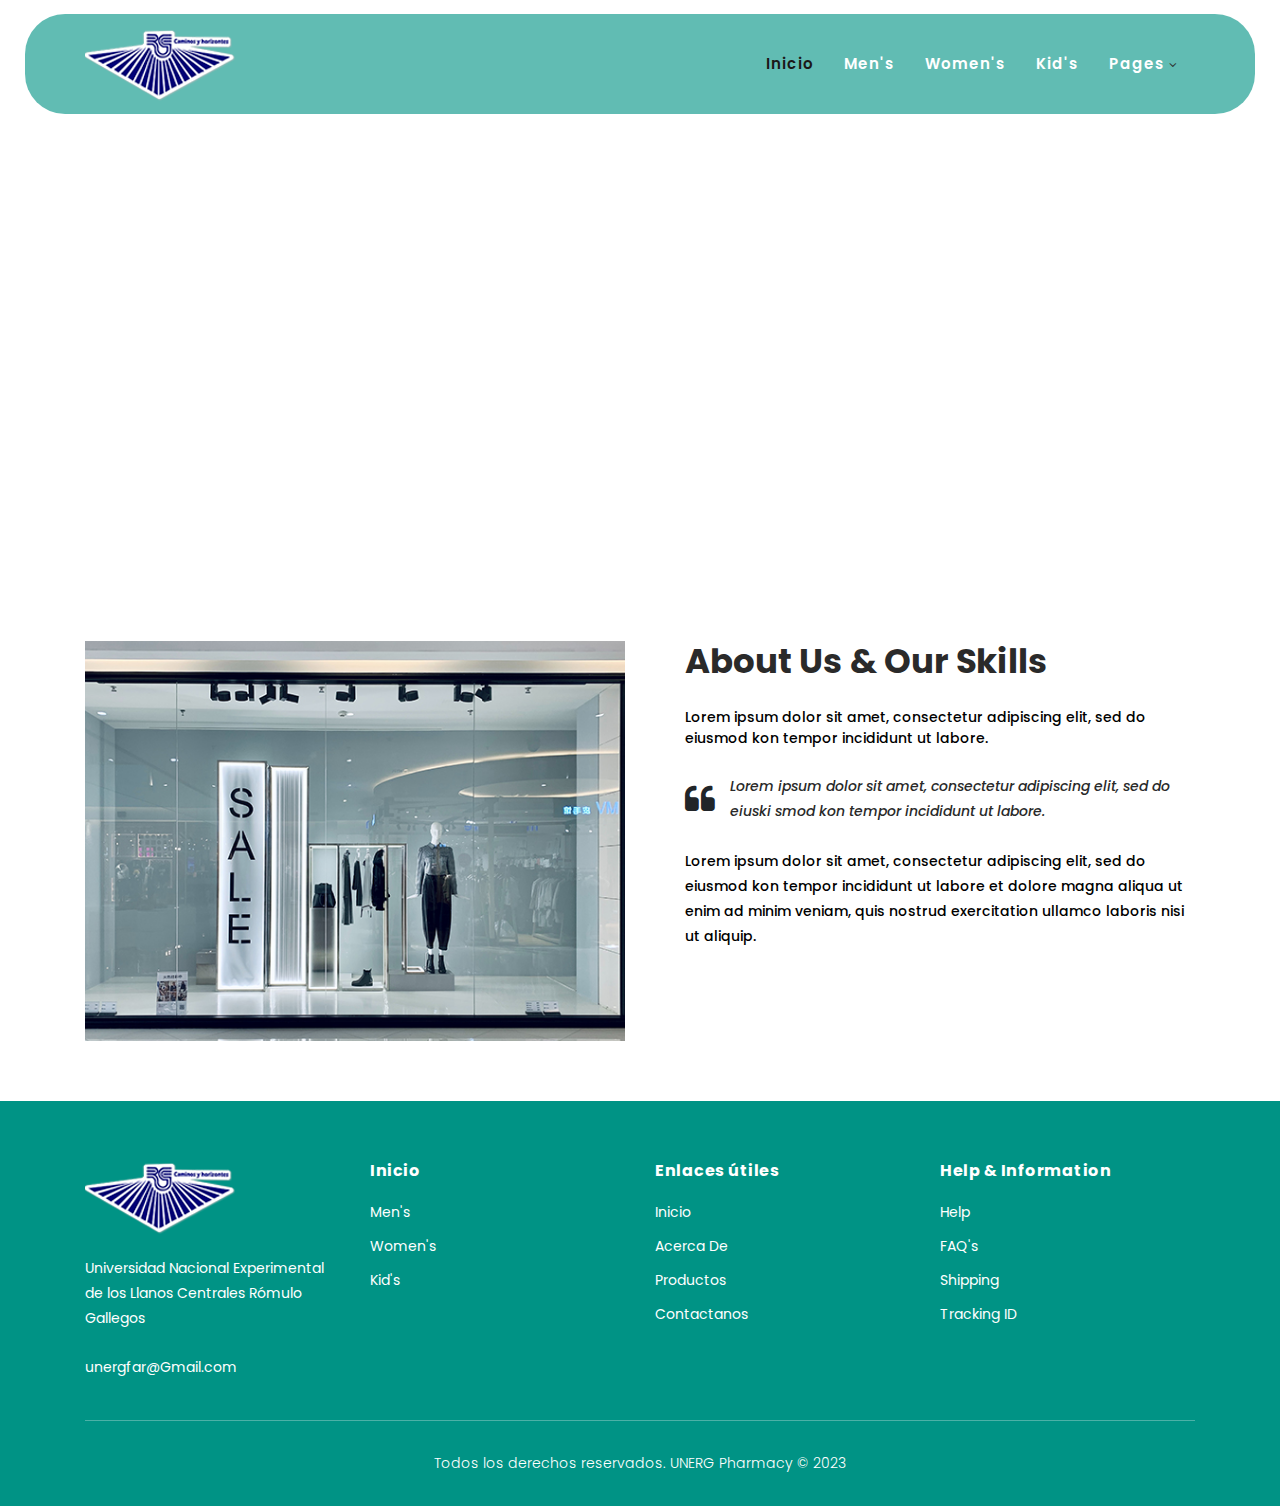
==== commit 3999b177: "falta es el mapa" ====
--- a/hexashop-1.0.0/about.html
+++ b/hexashop-1.0.0/about.html
@@ -87,29 +87,7 @@
                     <li><a href="contact.html">Contact Us</a></li>
                   </ul>
                 </li>
-                <li class="submenu">
-                  <a href="javascript:;">Features</a>
-                  <ul>
-                    <li><a href="#">Features Page 1</a></li>
-                    <li><a href="#">Features Page 2</a></li>
-                    <li><a href="#">Features Page 3</a></li>
-                    <li>
-                      <a
-                        rel="nofollow"
-                        href="https://templatemo.com/page/4"
-                        target="_blank"
-                        >Template Page 4</a
-                      >
-                    </li>
-                  </ul>
-                </li>
-                <li class="scroll-to-section">
-                  <a href="index.html">Explore</a>
-                </li>
-              </ul>
-              <a class="menu-trigger">
-                <span>Menu</span>
-              </a>
+                
               <!-- ***** Menu End ***** -->
             </nav>
           </div>
@@ -169,247 +147,6 @@
     </div>
     <!-- ***** About Area Ends ***** -->
 
-    <!-- ***** Our Team Area Starts ***** -->
-    <section class="our-team">
-      <div class="container">
-        <div class="row">
-          <div class="col-lg-12">
-            <div class="section-heading">
-              <h2>Nuestro increíble equipo</h2>
-              <span
-                >Detalles a detalles es lo que diferencia a UNERG Pharmacy de
-                los otros temas</span
-              >
-            </div>
-          </div>
-          <div class="col-lg-4">
-            <div class="team-item">
-              <div class="thumb">
-                <div class="hover-effect">
-                  <div class="inner-content">
-                    <ul>
-                      <li>
-                        <a href="#"><i class="fa fa-facebook"></i></a>
-                      </li>
-                      <li>
-                        <a href="#"><i class="fa fa-twitter"></i></a>
-                      </li>
-                      <li>
-                        <a href="#"><i class="fa fa-linkedin"></i></a>
-                      </li>
-                      <li>
-                        <a href="#"><i class="fa fa-behance"></i></a>
-                      </li>
-                    </ul>
-                  </div>
-                </div>
-                <img src="assets/images/team-member-01.jpg" />
-              </div>
-              <div class="down-content">
-                <h4>Ragnar Lodbrok</h4>
-                <span>Product Caretaker</span>
-              </div>
-            </div>
-          </div>
-          <div class="col-lg-4">
-            <div class="team-item">
-              <div class="thumb">
-                <div class="hover-effect">
-                  <div class="inner-content">
-                    <ul>
-                      <li>
-                        <a href="#"><i class="fa fa-facebook"></i></a>
-                      </li>
-                      <li>
-                        <a href="#"><i class="fa fa-twitter"></i></a>
-                      </li>
-                      <li>
-                        <a href="#"><i class="fa fa-linkedin"></i></a>
-                      </li>
-                      <li>
-                        <a href="#"><i class="fa fa-behance"></i></a>
-                      </li>
-                    </ul>
-                  </div>
-                </div>
-                <img src="assets/images/team-member-02.jpg" />
-              </div>
-              <div class="down-content">
-                <h4>Ragnar Lodbrok</h4>
-                <span>Product Caretaker</span>
-              </div>
-            </div>
-          </div>
-          <div class="col-lg-4">
-            <div class="team-item">
-              <div class="thumb">
-                <div class="hover-effect">
-                  <div class="inner-content">
-                    <ul>
-                      <li>
-                        <a href="#"><i class="fa fa-facebook"></i></a>
-                      </li>
-                      <li>
-                        <a href="#"><i class="fa fa-twitter"></i></a>
-                      </li>
-                      <li>
-                        <a href="#"><i class="fa fa-linkedin"></i></a>
-                      </li>
-                      <li>
-                        <a href="#"><i class="fa fa-behance"></i></a>
-                      </li>
-                    </ul>
-                  </div>
-                </div>
-                <img src="assets/images/team-member-03.jpg" />
-              </div>
-              <div class="down-content">
-                <h4>Ragnar Lodbrok</h4>
-                <span>Product Caretaker</span>
-              </div>
-            </div>
-          </div>
-        </div>
-      </div>
-    </section>
-    <!-- ***** Our Team Area Ends ***** -->
-
-    <!-- ***** Services Area Starts ***** -->
-    <section class="our-services">
-      <div class="container">
-        <div class="row">
-          <div class="col-lg-12">
-            <div class="section-heading">
-              <h2>Our Services</h2>
-              <span
-                >Details to details is what makes Hexashop different from the
-                other themes.</span
-              >
-            </div>
-          </div>
-          <div class="col-lg-4">
-            <div class="service-item">
-              <h4>Synther Vaporware</h4>
-              <p>
-                Lorem ipsum dolor sit amet, consecteturti adipiscing elit, sed
-                do eiusmod temp incididunt ut labore, et dolore quis ipsum
-                suspend.
-              </p>
-              <img src="assets/images/service-01.jpg" alt="" />
-            </div>
-          </div>
-          <div class="col-lg-4">
-            <div class="service-item">
-              <h4>Locavore Squidward</h4>
-              <p>
-                Lorem ipsum dolor sit amet, consecteturti adipiscing elit, sed
-                do eiusmod temp incididunt ut labore, et dolore quis ipsum
-                suspend.
-              </p>
-              <img src="assets/images/service-02.jpg" alt="" />
-            </div>
-          </div>
-          <div class="col-lg-4">
-            <div class="service-item">
-              <h4>Health Gothfam</h4>
-              <p>
-                Lorem ipsum dolor sit amet, consecteturti adipiscing elit, sed
-                do eiusmod temp incididunt ut labore, et dolore quis ipsum
-                suspend.
-              </p>
-              <img src="assets/images/service-03.jpg" alt="" />
-            </div>
-          </div>
-        </div>
-      </div>
-    </section>
-    <!-- ***** Services Area Ends ***** -->
-
-    <!-- ***** Subscribe Area Starts ***** -->
-    <div class="subscribe">
-      <div class="container">
-        <div class="row">
-          <div class="col-lg-8">
-            <div class="section-heading">
-              <h2>By Subscribing To Our Newsletter You Can Get 30% Off</h2>
-              <span
-                >Details to details is what makes Hexashop different from the
-                other themes.</span
-              >
-            </div>
-            <form id="subscribe" action="" method="get">
-              <div class="row">
-                <div class="col-lg-5">
-                  <fieldset>
-                    <input
-                      name="name"
-                      type="text"
-                      id="name"
-                      placeholder="Your Name"
-                      required=""
-                    />
-                  </fieldset>
-                </div>
-                <div class="col-lg-5">
-                  <fieldset>
-                    <input
-                      name="email"
-                      type="text"
-                      id="email"
-                      pattern="[^ @]*@[^ @]*"
-                      placeholder="Your Email Address"
-                      required=""
-                    />
-                  </fieldset>
-                </div>
-                <div class="col-lg-2">
-                  <fieldset>
-                    <button
-                      type="submit"
-                      id="form-submit"
-                      class="main-dark-button"
-                    >
-                      <i class="fa fa-paper-plane"></i>
-                    </button>
-                  </fieldset>
-                </div>
-              </div>
-            </form>
-          </div>
-          <div class="col-lg-4">
-            <div class="row">
-              <div class="col-6">
-                <ul>
-                  <li>
-                    Store Location:<br /><span
-                      >Sunny Isles Beach, FL 33160, United States</span
-                    >
-                  </li>
-                  <li>Phone:<br /><span>010-020-0340</span></li>
-                  <li>Office Location:<br /><span>North Miami Beach</span></li>
-                </ul>
-              </div>
-              <div class="col-6">
-                <ul>
-                  <li>
-                    Work Hours:<br /><span>07:30 AM - 9:30 PM Daily</span>
-                  </li>
-                  <li>Email:<br /><span>info@company.com</span></li>
-                  <li>
-                    Social Media:<br /><span
-                      ><a href="#">Facebook</a>, <a href="#">Instagram</a>,
-                      <a href="#">Behance</a>, <a href="#">Linkedin</a></span
-                    >
-                  </li>
-                </ul>
-              </div>
-            </div>
-          </div>
-        </div>
-      </div>
-    </div>
-    <!-- ***** Subscribe Area Ends ***** -->
-
     <!-- ***** Footer Start ***** -->
     <footer>
       <div class="container">
@@ -426,21 +163,17 @@
                     Rómulo Gallegos
                   </p>
                   <br />
-                  <p class="pblanco">unergfar@gmail</p>
+                  <p class="pblanco">unergfar@Gmail.com</p>
                 </li>
               </ul>
             </div>
           </div>
           <div class="col-lg-3">
-            <h4>Shopping &amp; Categories</h4>
+            <h4>Inicio</h4>
             <ul>
-              <li>
-                <a href="/hexashop-1.0.0/index.html#[object%20Object]"
-                  >Men’s Shopping</a
-                >
-              </li>
-              <li><a href="#">Women’s Shopping</a></li>
-              <li><a href="#">Kid's Shopping</a></li>
+              <li class="scroll-to-section"><a href="#men">Men's</a></li>
+              <li class="scroll-to-section"><a href="#women">Women's</a></li>
+              <li class="scroll-to-section"><a href="#kids">Kid's</a></li>
             </ul>
           </div>
           <div class="col-lg-3">
--- a/hexashop-1.0.0/assets/css/templatemo-hexashop.css
+++ b/hexashop-1.0.0/assets/css/templatemo-hexashop.css
@@ -124,6 +124,7 @@
   padding: 0;
   margin: 0;
   list-style: none;
+  border-radius: 0.5rem;
 }
 
 header,
@@ -303,13 +304,13 @@
 }
 
 .header-area {
-  border-bottom: 3px dotted #eee;
   box-shadow: none;
-  background-color: #009385;
-  position: absolute;
-  top: 0px;
-  left: 0px;
-  right: 0px;
+  background-color: #139b8eab;
+  position: absolute;
+  border-radius: 2.5rem;
+  top: 14px;
+  left: 25px;
+  right: 25px;
   z-index: 100;
   height: 100px;
   -webkit-transition: all 0.5s ease 0s;
@@ -381,6 +382,7 @@
   line-height: 40px;
   border: transparent;
   letter-spacing: 1px;
+  border-radius: 2rem;
 }
 
 .header-area .main-nav .nav li a {
@@ -440,8 +442,8 @@
 .header-area .main-nav .nav li.submenu ul li a {
   opacity: 1;
   display: block;
-  background: #f7f7f7;
-  color: #2a2a2a !important;
+  background: #139b8eab;
+  color: #ffffff !important;
   padding-left: 20px;
   height: 40px;
   line-height: 40px;
@@ -722,7 +724,6 @@
 */
 
 .main-banner {
-  border-bottom: 3px dotted #eee;
   padding-top: 160px;
   padding-bottom: 30px;
 }
@@ -839,7 +840,6 @@
 #men {
   padding-top: 90px;
   padding-bottom: 90px;
-  border-bottom: 3px dotted #eee;
 }
 
 #men .section-heading {
@@ -998,7 +998,6 @@
 #women {
   padding-top: 90px;
   padding-bottom: 90px;
-  border-bottom: 3px dotted #eee;
 }
 
 #women .section-heading {
@@ -1157,7 +1156,6 @@
 #kids {
   padding-top: 90px;
   padding-bottom: 90px;
-  border-bottom: 3px dotted #eee;
 }
 
 #kids .section-heading {
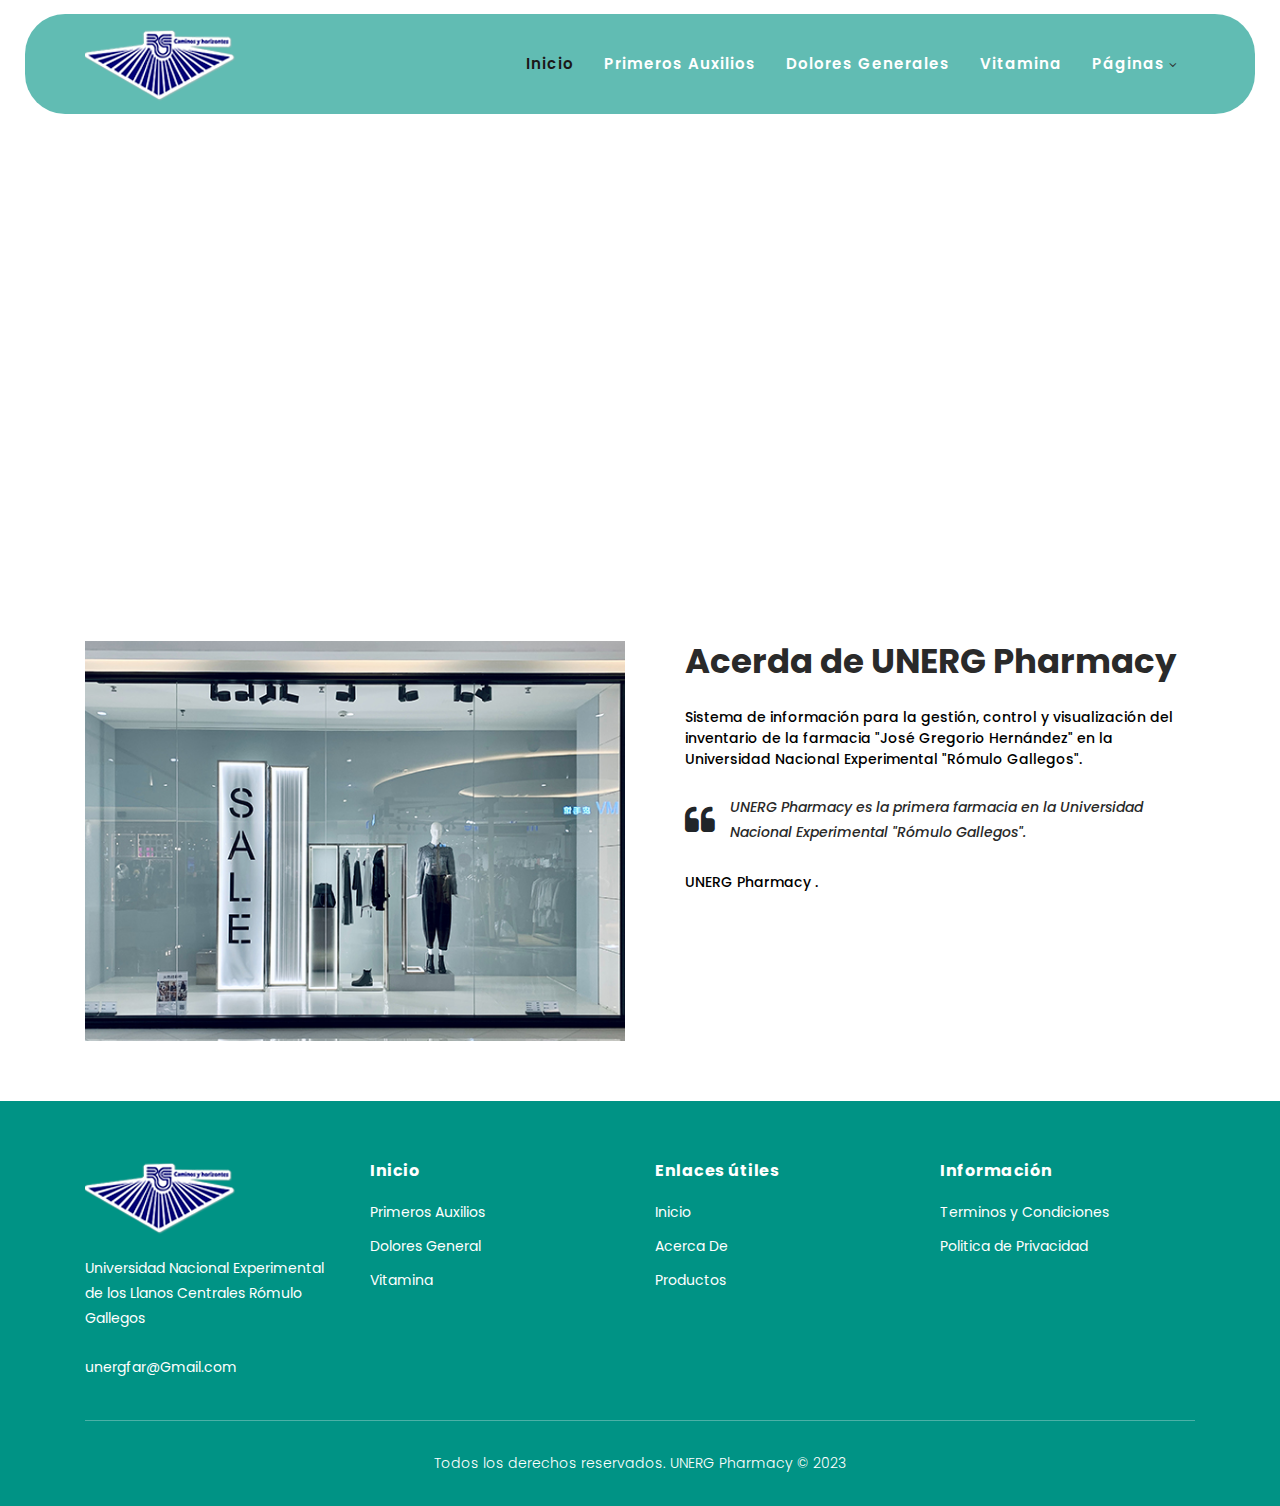
==== commit 06359d58: "subir" ====
--- a/hexashop-1.0.0/about.html
+++ b/hexashop-1.0.0/about.html
@@ -68,23 +68,19 @@
               <ul class="nav">
                 <li class="scroll-to-section">
                   <a href="index.html" class="active">Inicio</a>
-                </li>
                 <li class="scroll-to-section">
-                  <a href="index.html">Men's</a>
+                  <a href="#men">Primeros Auxilios</a>
                 </li>
                 <li class="scroll-to-section">
-                  <a href="index.html">Women's</a>
-                </li>
-                <li class="scroll-to-section">
-                  <a href="index.html">Kid's</a>
-                </li>
+                  <a href="#women">Dolores Generales</a>
+                </li>
+                <li class="scroll-to-section"><a href="#kids">Vitamina</a></li>
                 <li class="submenu">
-                  <a href="javascript:;">Pages</a>
+                  <a href="javascript:;">Páginas</a>
                   <ul>
-                    <li><a href="about.html">About Us</a></li>
-                    <li><a href="products.html">Products</a></li>
+                    <li><a href="about.html">Acerca De</a></li>
+                    <li><a href="products.html">Productos</a></li>
                     <li><a href="single-product.html">Single Product</a></li>
-                    <li><a href="contact.html">Contact Us</a></li>
                   </ul>
                 </li>
                 
@@ -122,23 +118,18 @@
           </div>
           <div class="col-lg-6">
             <div class="right-content">
-              <h4>About Us &amp; Our Skills</h4>
+              <h4>Acerda de UNERG Pharmacy</h4>
               <span
-                >Lorem ipsum dolor sit amet, consectetur adipiscing elit, sed do
-                eiusmod kon tempor incididunt ut labore.</span
+                >Sistema de información para la gestión, control y visualización del inventario de la farmacia "José Gregorio Hernández" en la Universidad Nacional Experimental "Rómulo Gallegos".</span
               >
               <div class="quote">
                 <i class="fa fa-quote-left"></i>
                 <p>
-                  Lorem ipsum dolor sit amet, consectetur adipiscing elit, sed
-                  do eiuski smod kon tempor incididunt ut labore.
+                  UNERG Pharmacy es la primera farmacia en la Universidad Nacional Experimental "Rómulo Gallegos".
                 </p>
               </div>
               <p>
-                Lorem ipsum dolor sit amet, consectetur adipiscing elit, sed do
-                eiusmod kon tempor incididunt ut labore et dolore magna aliqua
-                ut enim ad minim veniam, quis nostrud exercitation ullamco
-                laboris nisi ut aliquip.
+                UNERG Pharmacy .
               </p>
             </div>
           </div>
@@ -171,9 +162,9 @@
           <div class="col-lg-3">
             <h4>Inicio</h4>
             <ul>
-              <li class="scroll-to-section"><a href="#men">Men's</a></li>
-              <li class="scroll-to-section"><a href="#women">Women's</a></li>
-              <li class="scroll-to-section"><a href="#kids">Kid's</a></li>
+              <li class="scroll-to-section"><a href="index.html">Primeros Auxilios</a></li>
+              <li class="scroll-to-section"><a href="index.html">Dolores General</a></li>
+              <li class="scroll-to-section"><a href="index.html">Vitamina</a></li>
             </ul>
           </div>
           <div class="col-lg-3">
@@ -182,16 +173,14 @@
               <li><a href="/hexashop-1.0.0/index.html">Inicio</a></li>
               <li><a href="/hexashop-1.0.0/about.html">Acerca De</a></li>
               <li><a href="/hexashop-1.0.0/products.html">Productos</a></li>
-              <li><a href="/hexashop-1.0.0/contact.html">Contactanos</a></li>
+             
             </ul>
           </div>
-          <div class="col-lg-3">
-            <h4>Help &amp; Information</h4>
+           <div class="col-lg-3">
+            <h4>Información</h4>
             <ul>
-              <li><a href="#">Help</a></li>
-              <li><a href="#">FAQ's</a></li>
-              <li><a href="#">Shipping</a></li>
-              <li><a href="#">Tracking ID</a></li>
+              <li><a href="#">Terminos y Condiciones </a></li>
+              <li><a href="#">Politica de Privacidad</a></li>
             </ul>
           </div>
           <div class="col-lg-12">
--- a/hexashop-1.0.0/assets/css/templatemo-hexashop.css
+++ b/hexashop-1.0.0/assets/css/templatemo-hexashop.css
@@ -949,6 +949,7 @@
   background-color: transparent;
   line-height: 48px;
   border: 1px solid #2a2a2a;
+  border-radius: 2rem;
 }
 
 #men .owl-nav .owl-prev {
@@ -987,6 +988,7 @@
   background-color: transparent;
   line-height: 48px;
   border: 1px solid #2a2a2a;
+  border-radius: 2rem;
 }
 
 /*
@@ -1107,6 +1109,7 @@
   background-color: transparent;
   line-height: 48px;
   border: 1px solid #2a2a2a;
+  border-radius: 2rem;
 }
 
 #women .owl-nav .owl-prev {
@@ -1145,6 +1148,7 @@
   background-color: transparent;
   line-height: 48px;
   border: 1px solid #2a2a2a;
+  border-radius: 2rem;
 }
 
 /*
@@ -1265,6 +1269,7 @@
   background-color: transparent;
   line-height: 48px;
   border: 1px solid #2a2a2a;
+  border-radius: 2rem;
 }
 
 #kids .owl-nav .owl-prev {
@@ -1303,6 +1308,7 @@
   background-color: transparent;
   line-height: 48px;
   border: 1px solid #2a2a2a;
+  border-radius: 2rem;
 }
 
 /*
